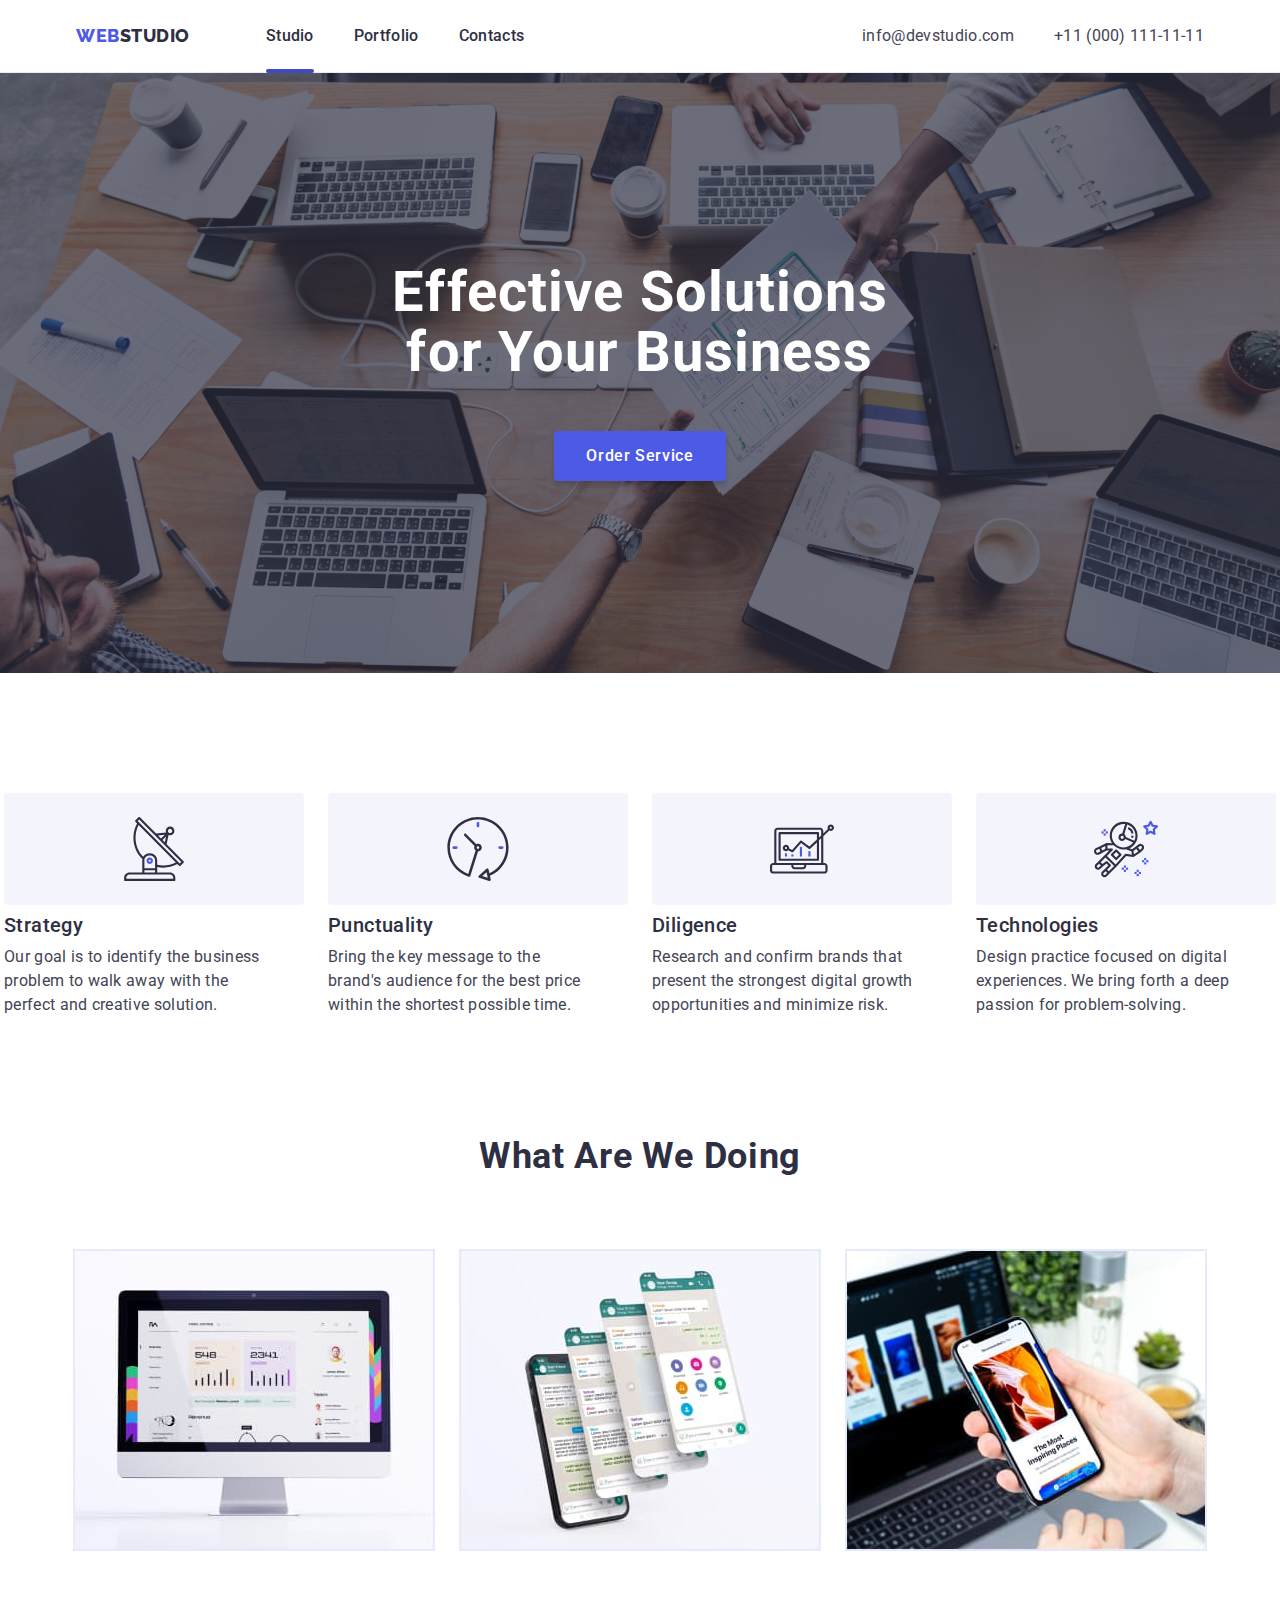
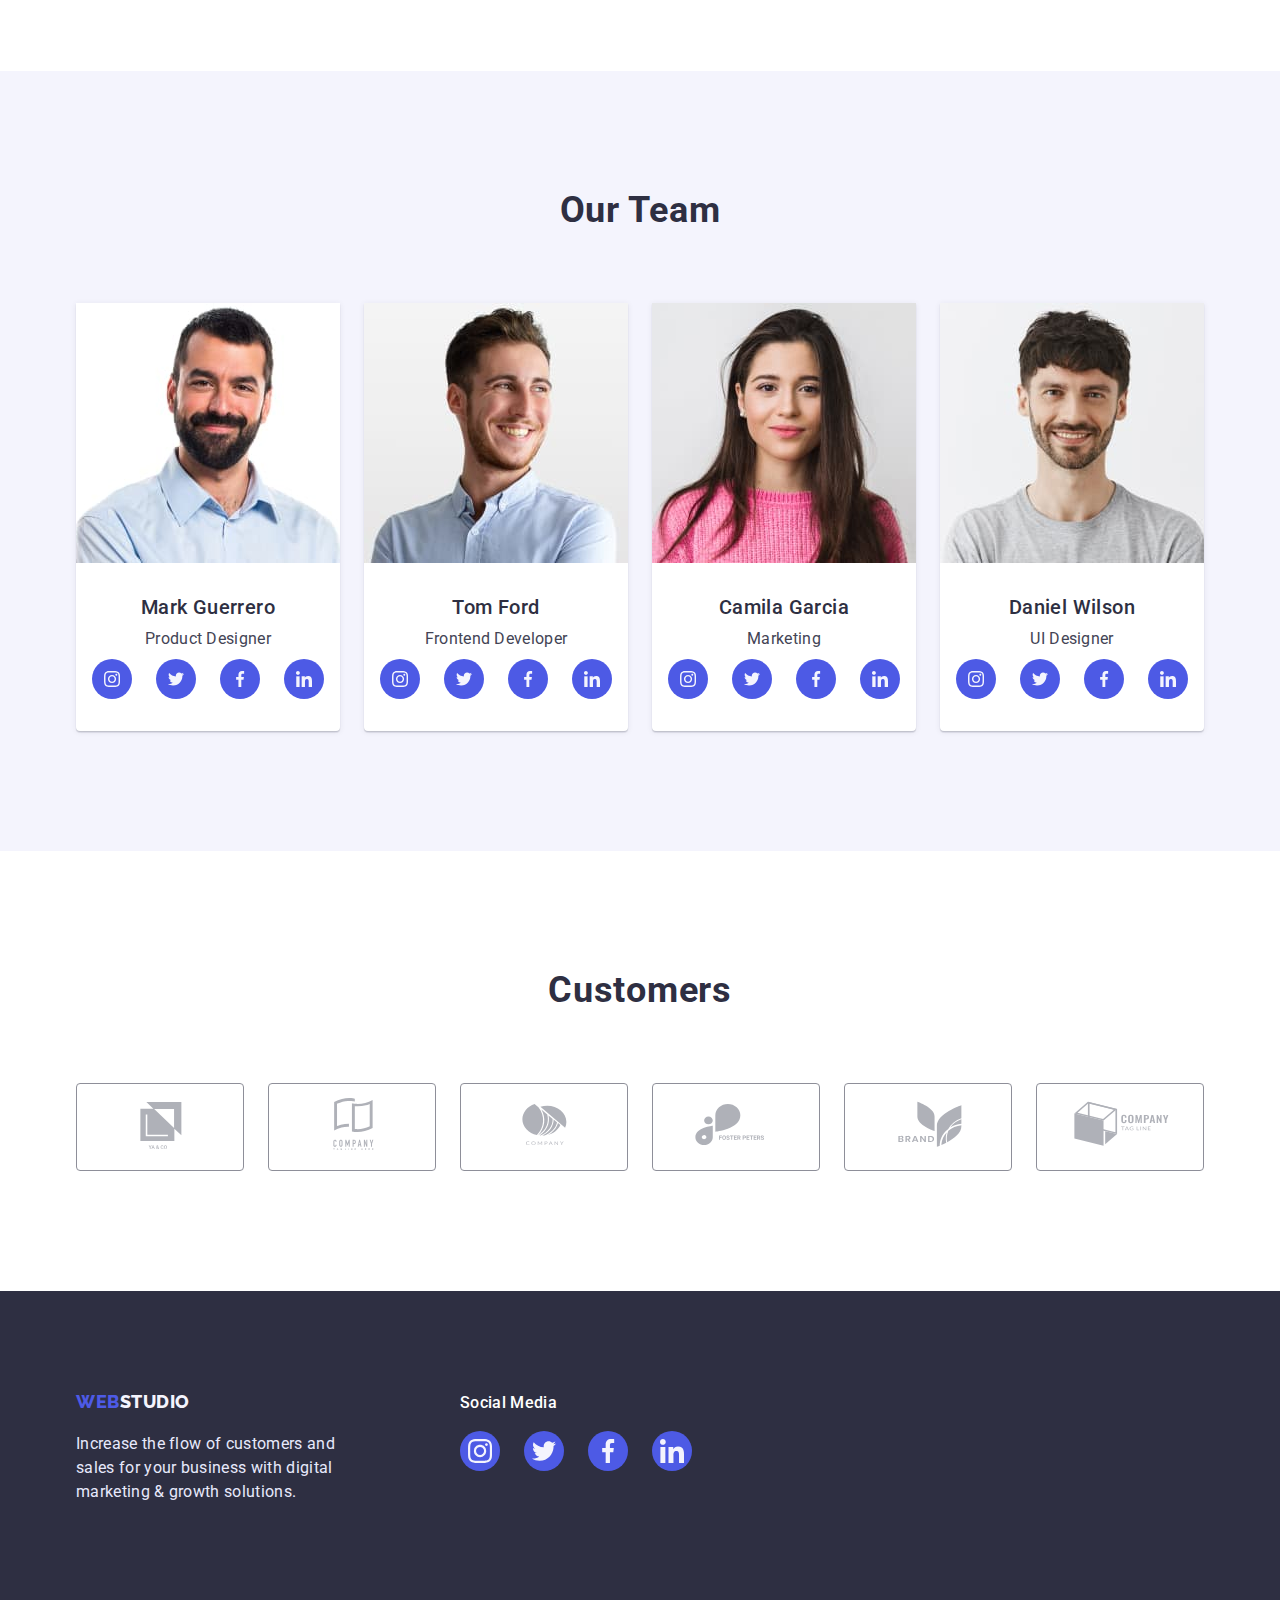
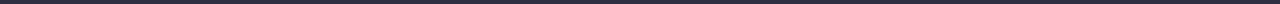
==== index.html @ 40da8f07 "Initial commit" ====
<!DOCTYPE html>
<html lang="en">
    <head>
        <meta charset="UTF-8" />
        <meta http-equiv="X-UA-Compatible" content="IE=edge" />
        <meta name="viewport" content="width=device-width, initial-scale=1.0" />
        <link rel="preconnect" href="https://fonts.googleapis.com" />
        <link rel="preconnect" href="https://fonts.gstatic.com" crossorigin />
        <link href="https://fonts.googleapis.com/css2?family=Raleway:wght@800&family=Roboto:wght@400;500;700;900&display=swap" rel="stylesheet" />
        <link href="https://cdn.jsdelivr.net/npm/modern-normalize@1.1.0/modern-normalize.min.css" rel="stylesheet" />
        <link rel="stylesheet" href="./css/styles.css" />
        <title lang="uk">Студія</title>
    </head>
    <body>
        <header class="page-header">
            <div class="container display-header-wrapper">
                <nav class="display-header-wrapper">
                    <a href="./index.html" class="logo link">Web<span class="header-logo">Studio</span></a>
                    <ul class="list display-header">
                        <li class="menu-nav-item current">
                            <a href="./index.html" class="link menu-color">Studio</a>
                        </li>
                        <li class="menu-nav-item">
                            <a href="./portfolio.html" class="link menu-color">Portfolio</a>
                        </li>
                        <li class="menu-nav-item">
                            <a href="" class="link menu-color">Contacts</a>
                        </li>
                    </ul>
                </nav>
                <address class="display-header margined-link">
                    <ul class="list display-header">
                        <li class="menu-address-item margined-link-2">
                            <a href="mailto:info@devstudio.com" class="link-address">info@devstudio.com</a>
                        </li>
                        <li class="menu-address-item">
                            <a href="tel:+110001111111" class="link-address">+11 (000) 111-11-11</a>
                        </li>
                    </ul>
                </address>
            </div>
        </header>
        <main>
            <section class="hero">
                <div class="container">
                    <h1 class="hero-title hero-wrapper">Effective Solutions for Your Business</h1>
                    <button data-modal-open type="button" class="hero-button">Order Service</button>
                </div>
            </section>
            <section class="section">
                <div class="container">
                    <h2 hidden>Studio</h2>
                    <ul class="list list-std">
                        <li>
                            <div class="std-bg-svg">
                                <svg class="studio-svg" wight="64" height="64">
                                    <use href="./images/icons.svg#icon-sputnik"></use>
                                </svg>
                            </div>
                            <h3 class="menu-studio-head">Strategy</h3>
                            <p class="menu-studio-description">
                                Our goal is to identify the business problem to walk away with the perfect and creative solution.
                            </p>
                        </li>
                        <li>
                            <div class="std-bg-svg">
                                <svg class="studio-svg" wight="64" height="64">
                                    <use href="./images/icons.svg#icon-clock"></use>
                                </svg>
                            </div>
                            <h3 class="menu-studio-head">Punctuality</h3>
                            <p class="menu-studio-description">
                                Bring the key message to the brand's audience for the best price within the shortest possible time.
                            </p>
                        </li>
                        <li>
                            <div class="std-bg-svg">
                                <svg class="studio-svg" wight="64" height="64">
                                    <use href="./images/icons.svg#icon-diagram"></use>
                                </svg>
                            </div>
                            <h3 class="menu-studio-head">Diligence</h3>
                            <p class="menu-studio-description">
                                Research and confirm brands that present the strongest digital growth opportunities and minimize risk.
                            </p>
                        </li>
                        <li>
                            <div class="std-bg-svg">
                                <svg class="studio-svg" wight="64" height="64">
                                    <use href="./images/icons.svg#icon-astronaut"></use>
                                </svg>
                            </div>
                            <h3 class="menu-studio-head">Technologies</h3>
                            <p class="menu-studio-description">
                                Design practice focused on digital experiences. We bring forth a deep passion for problem-solving.
                            </p>
                        </li>
                    </ul>
                </div>
            </section>
            <section class="section section-wawd">
                <div class="container">
                    <h2 class="h2-title">What are we doing</h2>
                    <ul class="list list-std">
                        <li class="list-std-border">
                            <img src="./images/screen.jpg" alt="Frontend developing" width="360" />
                        </li>
                        <li class="list-std-border">
                            <img src="./images/phone.jpg" alt="web-mobile developing" width="360" />
                        </li>
                        <li class="list-std-border">
                            <img src="./images/screen_and_phone.jpg" alt="adaptive developing" width="360" />
                        </li>
                    </ul>
                </div>
            </section>
            <section id="contacts" class="section contacts-color">
                <div class="container">
                    <h2 class="h2-title">Our Team</h2>
                    <ul class="list list-std">
                        <li class="menu-contacts-item">
                            <img src="./images/team_cards/mark_guerrero.jpg" alt="Mark Guerrero" height="260" width="264" />
                            <div class="menu-contacts-div">
                                <h3 class="menu-contacts-name">Mark Guerrero</h3>
                                <p class="menu-contacts-work">Product Designer</p>
                                <ul class="list menu-contacts-icons">
                                    <li class="menu-contacts-icons-item">
                                        <a href="#" class="social-icons-link-customers">
                                            <svg class="social-icons" width="16" height="16">
                                                <use href="./images/icons.svg#icon-instagram"></use>
                                            </svg>
                                        </a>
                                    </li>
                                    <li class="menu-contacts-icons-item">
                                        <a href="#" class="social-icons-link-customers">
                                            <svg class="social-icons" width="16" height="16">
                                                <use href="./images/icons.svg#icon-twitter"></use>
                                            </svg>
                                        </a>
                                    </li>
                                    <li class="menu-contacts-icons-item">
                                        <a href="#" class="social-icons-link-customers">
                                            <svg class="social-icons" width="16" height="16">
                                                <use href="./images/icons.svg#icon-facebook"></use>
                                            </svg>
                                        </a>
                                    </li>
                                    <li class="menu-contacts-icons-item">
                                        <a href="#" class="social-icons-link-customers">
                                            <svg class="social-icons" width="16" height="16">
                                                <use href="./images/icons.svg#icon-linkedin"></use>
                                            </svg>
                                        </a>
                                    </li>
                                </ul>
                            </div>
                        </li>
                        <li class="menu-contacts-item">
                            <img src="./images/team_cards/tom_ford.jpg" alt="Tom Ford" height="260" width="264" />
                            <div class="menu-contacts-div">
                                <h3 class="menu-contacts-name">Tom Ford</h3>
                                <p class="menu-contacts-work">Frontend Developer</p>
                                <ul class="list menu-contacts-icons">
                                    <li class="menu-contacts-icons-item">
                                        <a href="#" class="social-icons-link-customers">
                                            <svg class="social-icons" width="16" height="16">
                                                <use href="./images/icons.svg#icon-instagram"></use>
                                            </svg>
                                        </a>
                                    </li>
                                    <li class="menu-contacts-icons-item">
                                        <a href="#" class="social-icons-link-customers">
                                            <svg class="social-icons" width="16" height="16">
                                                <use href="./images/icons.svg#icon-twitter"></use>
                                            </svg>
                                        </a>
                                    </li>
                                    <li class="menu-contacts-icons-item">
                                        <a href="#" class="social-icons-link-customers">
                                            <svg class="social-icons" width="16" height="16">
                                                <use href="./images/icons.svg#icon-facebook"></use>
                                            </svg>
                                        </a>
                                    </li>
                                    <li class="menu-contacts-icons-item">
                                        <a href="#" class="social-icons-link-customers">
                                            <svg class="social-icons" width="16" height="16">
                                                <use href="./images/icons.svg#icon-linkedin"></use>
                                            </svg>
                                        </a>
                                    </li>
                                </ul>
                            </div>
                        </li>
                        <li class="menu-contacts-item">
                            <img src="./images/team_cards/camila_garcia.jpg" alt="Camila Garcia" height="260" width="264" />
                            <div class="menu-contacts-div">
                                <h3 class="menu-contacts-name">Camila Garcia</h3>
                                <p class="menu-contacts-work">Marketing</p>
                                <ul class="list menu-contacts-icons">
                                    <li class="menu-contacts-icons-item">
                                        <a href="#" class="social-icons-link-customers">
                                            <svg class="social-icons" width="16" height="16">
                                                <use href="./images/icons.svg#icon-instagram"></use>
                                            </svg>
                                        </a>
                                    </li>
                                    <li class="menu-contacts-icons-item">
                                        <a href="#" class="social-icons-link-customers">
                                            <svg class="social-icons" width="16" height="16">
                                                <use href="./images/icons.svg#icon-twitter"></use>
                                            </svg>
                                        </a>
                                    </li>
                                    <li class="menu-contacts-icons-item">
                                        <a href="#" class="social-icons-link-customers">
                                            <svg class="social-icons" width="16" height="16">
                                                <use href="./images/icons.svg#icon-facebook"></use>
                                            </svg>
                                        </a>
                                    </li>
                                    <li class="menu-contacts-icons-item">
                                        <a href="#" class="social-icons-link-customers">
                                            <svg class="social-icons" width="16" height="16">
                                                <use href="./images/icons.svg#icon-linkedin"></use>
                                            </svg>
                                        </a>
                                    </li>
                                </ul>
                            </div>
                        </li>
                        <li class="menu-contacts-item">
                            <img src="./images/team_cards/daniel_wilson.jpg" alt="Daniel Wilson" height="260" width="264" />
                            <div class="menu-contacts-div">
                                <h3 class="menu-contacts-name">Daniel Wilson</h3>
                                <p class="menu-contacts-work">UI Designer</p>
                                <ul class="list menu-contacts-icons">
                                    <li class="menu-contacts-icons-item">
                                        <a href="#" class="social-icons-link-customers">
                                            <svg class="social-icons" width="16" height="16">
                                                <use href="./images/icons.svg#icon-instagram"></use>
                                            </svg>
                                        </a>
                                    </li>
                                    <li class="menu-contacts-icons-item">
                                        <a href="#" class="social-icons-link-customers">
                                            <svg class="social-icons" width="16" height="16">
                                                <use href="./images/icons.svg#icon-twitter"></use>
                                            </svg>
                                        </a>
                                    </li>
                                    <li class="menu-contacts-icons-item">
                                        <a href="#" class="social-icons-link-customers">
                                            <svg class="social-icons" width="16" height="16">
                                                <use href="./images/icons.svg#icon-facebook"></use>
                                            </svg>
                                        </a>
                                    </li>
                                    <li class="menu-contacts-icons-item">
                                        <a href="#" class="social-icons-link-customers">
                                            <svg class="social-icons" width="16" height="16">
                                                <use href="./images/icons.svg#icon-linkedin"></use>
                                            </svg>
                                        </a>
                                    </li>
                                </ul>
                            </div>
                        </li>
                    </ul>
                </div>
            </section>
            <section class="section section-wawd">
                <div class="container">
                    <h2 class="h2-title">Customers</h2>
                    <ul class="list list-std">
                        <li class="menu-customers">
                            <a href="#">
                                <svg class="customers-icon" width="104" height="56">
                                    <use href="./images/icons.svg#icon-customers"></use>
                                </svg>
                            </a>
                        </li>
                        <li class="menu-customers">
                            <a href="">
                                <svg class="customers-icon" width="104" height="56">
                                    <use href="./images/icons.svg#icon-customers-1"></use>
                                </svg>
                            </a>
                        </li>
                        <li class="menu-customers">
                            <a href="">
                                <svg class="customers-icon" width="104" height="56">
                                    <use href="./images/icons.svg#icon-customers-2"></use>
                                </svg>
                            </a>
                        </li>
                        <li class="menu-customers">
                            <a href="">
                                <svg class="customers-icon" width="104" height="56">
                                    <use href="./images/icons.svg#icon-customers-3"></use>
                                </svg>
                            </a>
                        </li>
                        <li class="menu-customers">
                            <a href="">
                                <svg class="customers-icon" width="104" height="56">
                                    <use href="./images/icons.svg#icon-customers-4"></use>
                                </svg>
                            </a>
                        </li>
                        <li class="menu-customers">
                            <a href="">
                                <svg class="customers-icon" width="104" height="56">
                                    <use href="./images/icons.svg#icon-customers-5"></use>
                                </svg>
                            </a>
                        </li>
                    </ul>
                </div>
            </section>
        </main>
        <footer class="footer-bg">
            <div class="container">
                <div class="footer-l">
                    <div>
                        <a href="./index.html" class="logo link">Web<span class="footer-logo">Studio</span></a>
                        <p class="footer-description">Increase the flow of customers and sales for your business with digital marketing & growth solutions.</p>
                    </div>
                    <div>
                        <p class="title-social-links">Social Media</p>
                        <ul class="list menu-contacts-icons">
                            <li class="menu-contacts-icons-item">
                                <a href="#" class="social-icons-link-footer">
                                    <svg class="social-icons" width="24" height="24">
                                        <use href="./images/icons.svg#icon-instagram"></use>
                                    </svg>
                                </a>
                            </li>
                            <li class="menu-contacts-icons-item">
                                <a href="#" class="social-icons-link-footer">
                                    <svg class="social-icons" width="24" height="24">
                                        <use href="./images/icons.svg#icon-twitter"></use>
                                    </svg>
                                </a>
                            </li>
                            <li class="menu-contacts-icons-item">
                                <a href="#" class="social-icons-link-footer">
                                    <svg class="social-icons" width="24" height="24">
                                        <use href="./images/icons.svg#icon-facebook"></use>
                                    </svg>
                                </a>
                            </li>
                            <li class="menu-contacts-icons-item">
                                <a href="#" class="social-icons-link-footer">
                                    <svg class="social-icons" width="24" height="24">
                                        <use href="./images/icons.svg#icon-linkedin"></use>
                                    </svg>
                                </a>
                            </li>
                        </ul>
                    </div>
                </div>
            </div>
        </footer>
        <div class="backdrop is-hidden" data-modal>
            <div class="modal">
                <button data-modal-close type="button" class="modal-close-btn">
                    <svg class="st" width="8" height="8">
                        <use href="./images/icons.svg#icon-x"></use>
                    </svg>
                </button>
            </div>
        </div>
        <script src="./js/modal.js">

        </script>
    </body>
</html>
---- css/styles.css ----
:root {
    --primary-font: "Roboto", sans-serif;
    --secondary-font: "Raleway", sans-serif;
    --primary-color: #2e2f42;
    --secondary-color: #ffffff;
    --active-btn-color: #404bbf;
    --primary-logo-color: #4d5ae5;
    --address-color: #434455;
    --cloud-color: #f4f4fd;
    --green-color: #31d0aa;
}
section {
    padding: 0;
    margin: 0;
}
body {
    font-family: var(--primary-font);
    color: #434455;
    font-size: 16px;
    line-height: 1.5;
}
.no-scroll {
    overflow: hidden;
}
button {
    font-family: var(--primary-font);
    cursor: pointer;
}
h1,
h2,
h3,
h4,
p {
    margin-top: 0;
    margin-bottom: 0;
}
ol,
ul {
    margin-top: 0;
    margin-bottom: 0;
    padding-left: 0;
}
h2 {
    font-weight: 700;
    font-size: 36px;
    line-height: 1.11;
    letter-spacing: 0.02em;
    text-transform: capitalize;
    color: var(--primary-color);
    text-align: center;
}
img {
    display: block;
}
.link {
    text-decoration: none;
    font-weight: 500;
    font-size: 16px;
    line-height: 1.5;
    letter-spacing: 0.02em;
    transition: color 250ms cubic-bezier(0.4, 0, 0.2, 1);
}
.link:is(:hover, :focus) {
    color: var(--active-btn-color);
}
.link-address {
    font-style: normal;
    text-decoration: none;
    font-size: 16px;
    line-height: 1.5;
    letter-spacing: 0.02em;
    color: var(--address-color);
}
.link-address:is(:hover, :focus) {
    color: var(--active-btn-color);
}
.container {
    width: 1158px;
    margin-left: auto;
    margin-right: auto;
    padding-left: 15px;
    padding-right: 15px;
}
.list {
    list-style: none;
}
.logo {
    font-family: var(--secondary-font);
    font-weight: 800;
    text-decoration: none;
    font-size: 18px;
    line-height: 1.17;
    letter-spacing: 0.03em;
    text-transform: uppercase;
    color: var(--primary-logo-color);
    margin-right: 76px;
}
.header-logo {
    color: var(--primary-color);
}
.footer-logo {
    font-family: var(--secondary-font);
    font-weight: 800;
    text-decoration: none;
    font-size: 18px;
    line-height: 1.17;
    letter-spacing: 0.03em;
    text-transform: uppercase;
    color: var(--cloud-color);
}
.filter-button {
    font-weight: 500;
    display: flex;
    align-items: center;
    text-align: center;
    letter-spacing: 0.04em;
    color: #4d5ae5;
    background-color: var(--cloud-color);
    border: 1px solid #e7e9fc;
    border-radius: 4px;
    align-items: center;
    padding: 12px 24px;
    transition: background-color 250ms cubic-bezier(0.4, 0, 0.2, 1), color 250ms cubic-bezier(0.4, 0, 0.2, 1);
}
.filter-button:hover,
.filter-button:focus {
    color: var(--secondary-color);
    background-color: var(--active-btn-color);
    box-shadow: 0px 3px 1px rgba(0, 0, 0, 0.1), 0px 2px 1px rgba(0, 0, 0, 0.08), 0px 2px 2px rgba(0, 0, 0, 0.12);
    order: 0;
}
.current {
    position: relative;
}
.current::after {
    content: "";
    position: absolute;
    left: 0;
    bottom: -25px;
    width: 100%;
    height: 4px;
    border-radius: 2px;
    background: #404bbf;
}
.filter-buttons {
    display: flex;
    justify-content: center;
    gap: 24px;
    margin-bottom: 72px;
}
.page-header {
    padding-top: 24px;
    padding-bottom: 24px;
    border-bottom: 1px solid #e7e9fc;
    box-shadow: 0px 2px 1px rgba(46, 47, 66, 0.08), 0px 1px 1px rgba(46, 47, 66, 0.16), 0px 1px 6px rgba(46, 47, 66, 0.08);
}

.menu-nav-item {
    font-weight: 500;
    letter-spacing: 0.02em;
}
.menu-nav-item:not(:last-child) {
    margin-right: 40px;
}
.menu-color {
    color: var(--primary-color);
}
.margined-link {
    margin-left: auto;
}
.margined-link-2 {
    margin-right: 40px;
}
.menu-address-item {
    font-weight: 400;
    letter-spacing: 0.02em;
}
.display-header-wrapper {
    display: flex;
    align-items: center;
}
.display-header {
    display: flex;
}

.hero-title {
    width: 496px;
    height: 120px;
    font-weight: 700;
    font-size: 56px;
    margin: 0 auto 48px;
    line-height: 1.07;
    letter-spacing: 0.02em;
    color: var(--secondary-color);
}
.hero-button {
    font-weight: 500;
    padding: 16px 32px;
    letter-spacing: 0.04em;
    color: var(--secondary-color);
    background-color: #4d5ae5;
    box-shadow: 0px 4px 4px rgba(0, 0, 0, 0.15);
    border-radius: 4px;
    border: none;
    transition: background-color 250ms cubic-bezier(0.4, 0, 0.2, 1);
}
.hero-button:hover,
.hero-button:focus {
    background-color: #404bbf;
}
.hero {
    height: 600px;
    max-width: 1440px;
    margin: 0 auto;
    padding-top: 190px;
    text-align: center;
    background-color: #2e2f42;
    background-image: linear-gradient(rgba(46, 47, 66, 0.7), rgba(46, 47, 66, 0.7)), url("../images/hero_dg.jpg");
    background-size: cover;
}
.list-std {
    display: flex;
    justify-content: center;
    gap: 24px;
}
.list-std-border {
    border: 1px solid #e7e9fc;
}
.menu-studio-head {
    margin-bottom: 8px;
    font-weight: 500;
    font-size: 20px;
    line-height: 1.2;
    letter-spacing: 0.02em;
    color: var(--primary-color);
}
.menu-studio-description {
    width: 264px;
    height: 72px;
    font-weight: 400;
    letter-spacing: 0.02em;
    color: #434455;
}
.contacts-color {
    background-color: var(--cloud-color);
    padding-bottom: 120px;
}
.menu-contacts-item {
    background-color: #fff;
    width: 264px;
    height: 428px;
    box-shadow: 0px 1px 6px rgba(46, 47, 66, 0.08), 0px 1px 1px rgba(46, 47, 66, 0.16), 0px 2px 1px rgba(46, 47, 66, 0.08);
    border-radius: 0px 0px 4px 4px;
    gap: 24px;
}
.menu-contacts-div {
    text-align: center;
    margin-top: 32px;
    margin-bottom: 32px;
}
.menu-contacts-name {
    font-weight: 500;
    font-size: 20px;
    line-height: 1.2;
    letter-spacing: 0.02em;
    color: var(--primary-color);
    margin-bottom: 8px;
}
.menu-contacts-work {
    font-weight: 400;
    letter-spacing: 0.02em;
    color: #434455;
    margin-bottom: 8px;
}
.footer-bg {
    padding-top: 100px;
    padding-bottom: 100px;
    background-color: var(--primary-color);
}
.footer-description {
    margin-top: 17.5px;
    font-weight: 400;
    width: 264px;
    letter-spacing: 0.02em;
    color: #e7e9fc;
}
.menu-flt-head {
    font-weight: 500;
    font-size: 20px;
    text-align: left;
    line-height: 1.2;
    letter-spacing: 0.02em;
    color: #2e2f42;
    margin-bottom: 8px;
}
.menu-flt {
    font-weight: 400;
    letter-spacing: 0.02em;
    color: #434455;
}
.menu-flt-div {
    padding: 32px 16px;
}
.flt-card-cover-wrap {
    position: relative;
    overflow: hidden;
}
.flt-card-ctrl:is(:focus, :hover) .flt-card-cover-text {
    transform: translate(0);
}
.flt-card-cover-text {
    position: absolute;
    top: 0;
    font-style: normal;
    font-weight: 400;
    font-size: 16px;
    line-height: 1.5;
    letter-spacing: 0.02em;
    color: #f4f4fd;
    background-color: #4d5ae5;
    height: 100%;
    padding-top: 40px;
    padding-left: 32px;
    padding-right: 32px;
    transform: translateY(100%);
    transition: transform 250ms;
    overflow: auto;
}
.menu-flt-cards {
    display: flex;
    justify-content: center;
    flex-wrap: wrap;
    gap: 48px 24px;
}
.menu-flt-card {
    width: 360px;
    height: 420px;
    border: 1px solid #e7e9fc;
}
.menu-flt-card:is(:hover, :focus) {
    border: 1px solid #f4f4fd;
    box-shadow: 0px 1px 6px rgba(46, 47, 66, 0.08), 0px 1px 1px rgba(46, 47, 66, 0.16), 0px 2px 1px rgba(46, 47, 66, 0.08);
}

.section-flt {
    padding-top: 96px;
    padding-bottom: 120px;
}
.section {
    padding-top: 120px;
}
.section-wawd {
    padding-bottom: 120px;
}
.h2-title {
    margin-bottom: 72px;
}

.std-bg-svg {
    display: flex;
    align-items: center;
    justify-content: center;
    height: 112px;
    width: 100%;
    background-color: var(--cloud-color);
    border-radius: 4px;
    margin-bottom: 8px;
}
.menu-contacts-icons {
    display: flex;
    gap: 24px;
    align-items: center;
    justify-content: center;
}
.social-icons {
    align-items: center;
    fill: var(--cloud-color);
}
.social-icons-link-customers {
    display: flex;
    align-items: center;
    justify-content: center;
    width: 40px;
    height: 40px;
    border-radius: 50%;
    background-color: #4d5ae5;
    transition: background-color 250ms cubic-bezier(0.4, 0, 0.2, 1);
}
.social-icons-link-footer {
    display: flex;
    align-items: center;
    justify-content: center;
    width: 40px;
    height: 40px;
    border-radius: 50%;
    background-color: #4d5ae5;
    transition: background-color 250ms cubic-bezier(0.4, 0, 0.2, 1);
}
.social-icons-link-customers:is(:focus, :hover) {
    background-color: #404bbf;
}
.social-icons-link-footer:is(:focus, :hover) {
    background-color: var(--green-color);
}

.menu-customers {
    display: flex;
    align-items: center;
    justify-content: center;
    width: 168px;
    height: 88px;
    border: 1px solid #8e8f99;
    border-radius: 4px;
}
.menu-customers:is(:focus, :hover) {
    border: 1px solid #404bbf;
}
.customers-icon {
    fill: #afb1b8;
    transition: fill 250ms cubic-bezier(0.4, 0, 0.2, 1);
}
.customers-icon:focus,
.customers-icon:hover {
    fill: #404bbf;
}
.footer-l {
    display: flex;
    gap: 120px;
}

.title-social-links {
    font-style: normal;
    font-weight: 500;
    font-size: 16px;
    line-height: 24px;
    letter-spacing: 0.02em;
    color: #ffffff;
    margin-bottom: 16px;
}

.backdrop {
    position: fixed;
    top: 0;
    width: 100%;
    height: 100%;
    background-color: rgba(46, 47, 66, 0.4);
    transition: opacity 250ms cubic-bezier(0.4, 0, 0.2, 1), visibility 25ms cubic-bezier(0.4, 0, 0.2, 1);
}
.modal {
    position: absolute;
    width: 408px;
    min-height: 576px;
    background-color: #fcfcfc;
    box-shadow: 0px 1px 1px rgba(0, 0, 0, 0.14), 0px 1px 3px rgba(0, 0, 0, 0.12), 0px 2px 1px rgba(0, 0, 0, 0.2);
    border-radius: 4px;
    top: 50%;
    left: 50%;
    transform: translate(-50%, -50%) scale(1);
    transition: transform 250ms cubic-bezier(0.4, 0, 0.2, 1);
}

.backdrop.is-hidden .modal {
    transform: translate(-50%, -50%) scale(0) rotate(180deg);
}

.modal-close-btn {
    position: absolute;
    top: 24px;
    right: 24px;
    display: flex;
    align-items: center;
    justify-content: center;
    width: 24px;
    height: 24px;
    background-color: #e7e9fc;
    border: 1px solid rgba(0, 0, 0, 0.1);
    border-radius: 50%;
    transition: background-color 250ms cubic-bezier(0.4, 0, 0.2, 1), fill;
}

.modal-close-btn:is(:focus, :hover) {
    background-color: #404bbf;
    fill: #fff;
}

.is-hidden {
    opacity: 0;
    visibility: hidden;
    pointer-events: none;
}
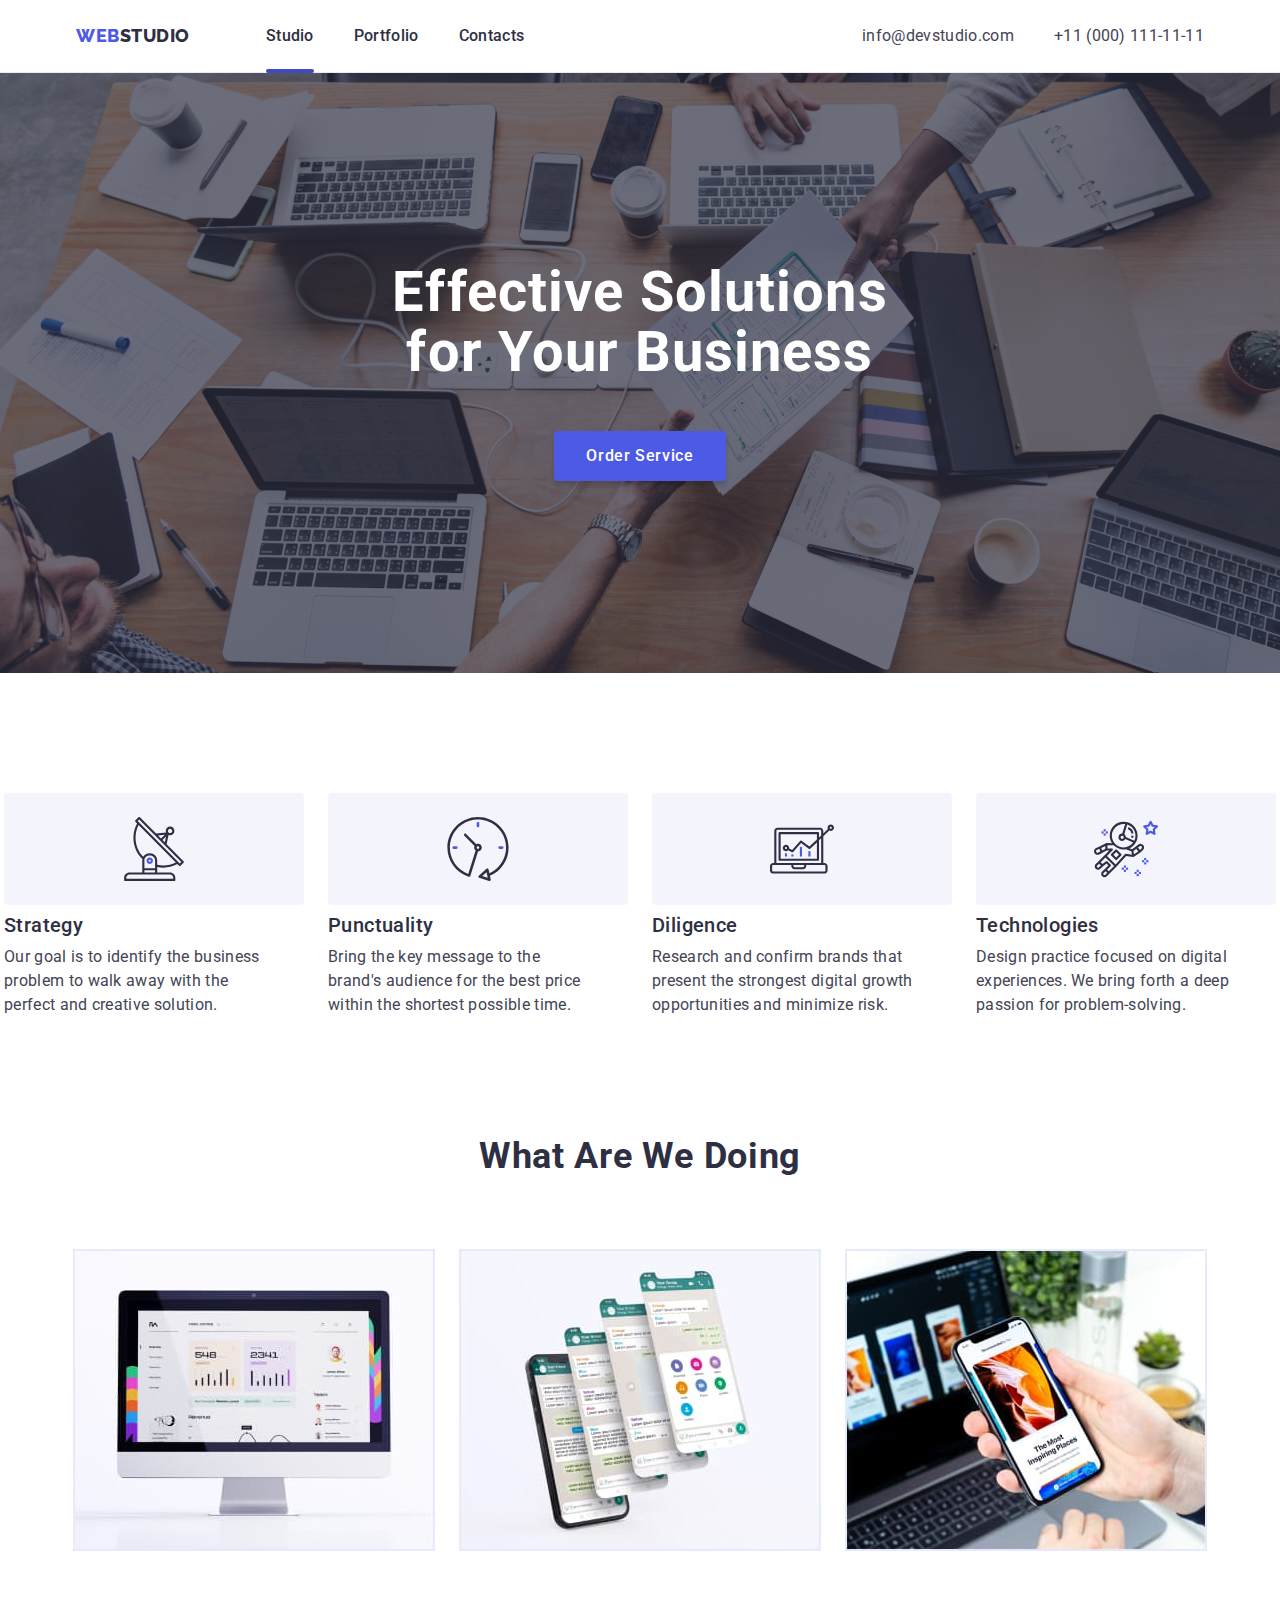
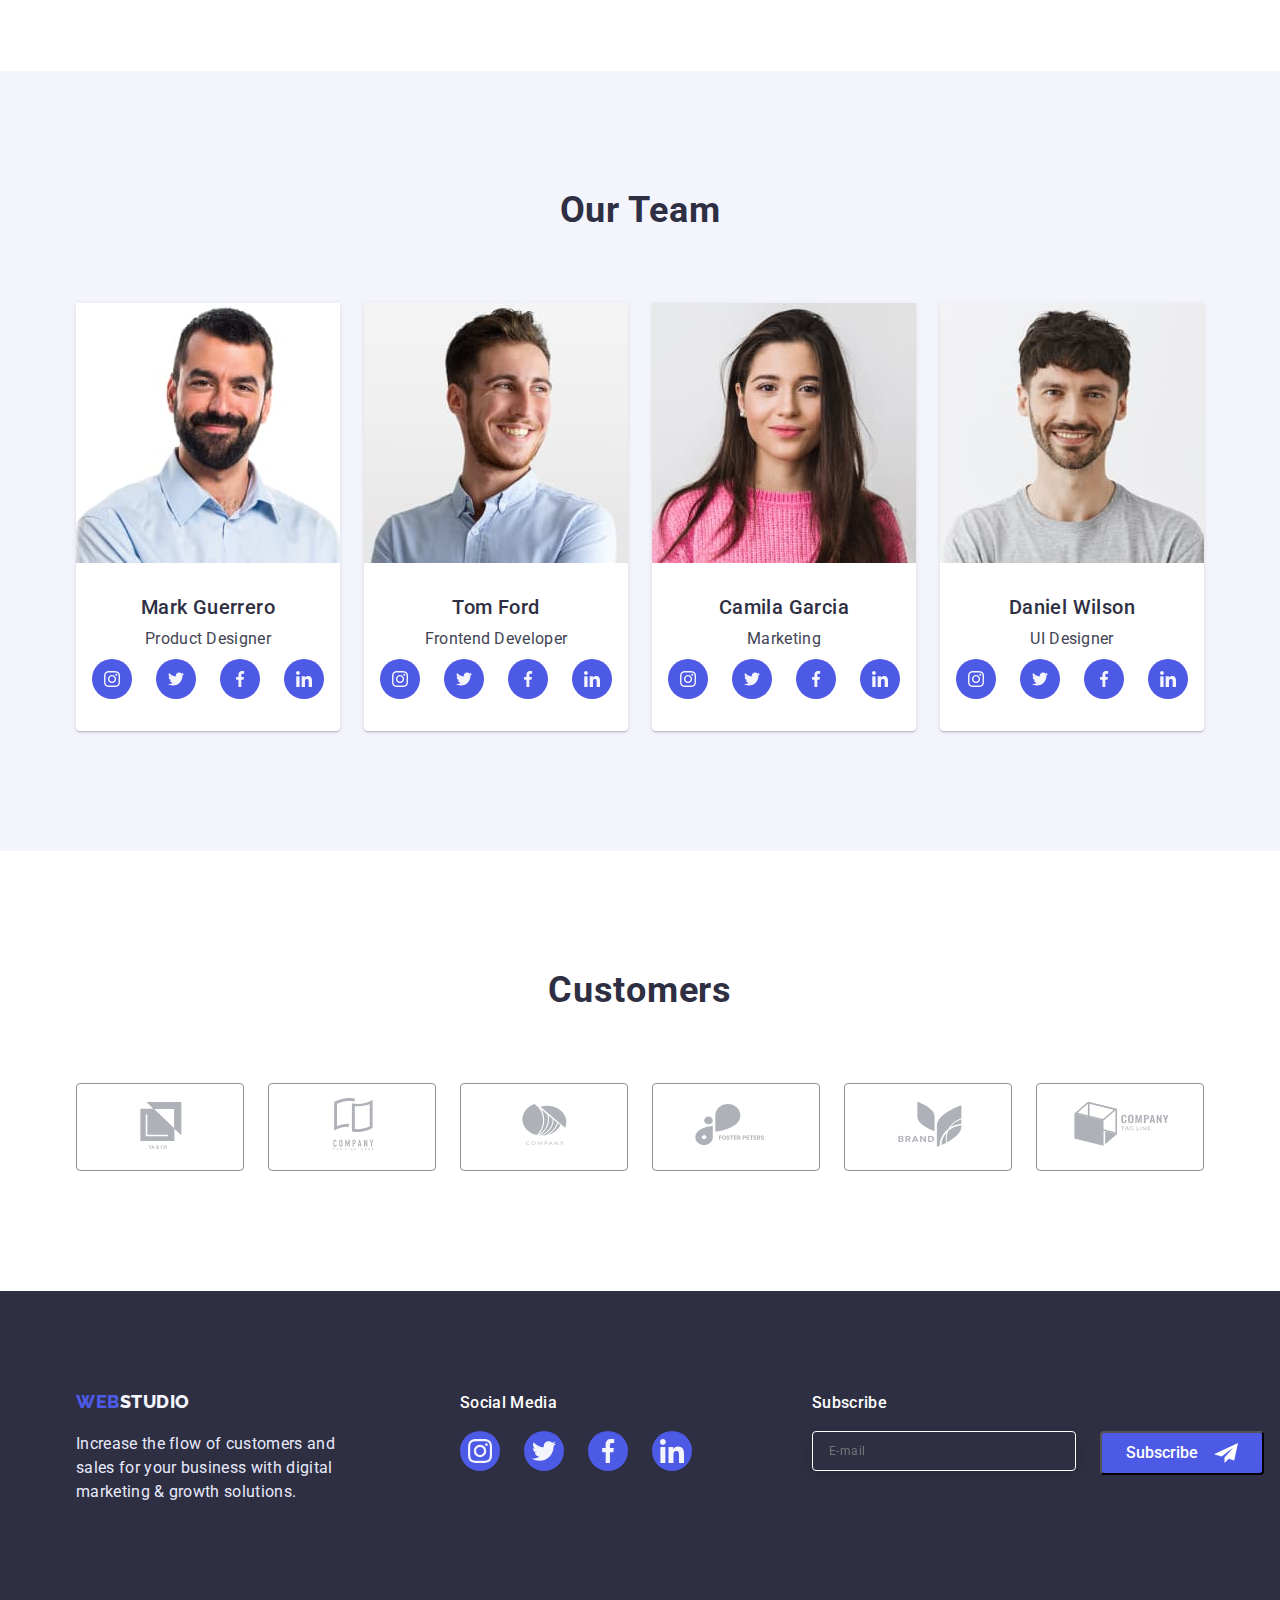
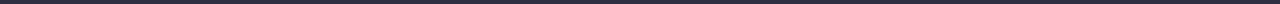
==== commit c11cca34: "add elements" ====
--- a/index.html
+++ b/index.html
@@ -359,6 +359,18 @@
                             </li>
                         </ul>
                     </div>
+                    <div>
+                        <p class="title-social-links">Subscribe</p>
+                        <form class="footer-flex-subscribe">
+                            <input type="email" placeholder="E-mail" class="footer-placeholder" />
+                            <button class="footer-btn-subscribe">
+                                Subscribe
+                                <svg class="ft-icon-sb" width="24" height="24">
+                                    <use href="./images/icons.svg#icon-telegram"></use>
+                                </svg>
+                            </button>
+                        </form>
+                    </div>
                 </div>
             </div>
         </footer>
@@ -369,10 +381,11 @@
                         <use href="./images/icons.svg#icon-x"></use>
                     </svg>
                 </button>
+                <form>
+                    <input type="email" name="user_email" id="" />
+                </form>
             </div>
         </div>
-        <script src="./js/modal.js">
-
-        </script>
+        <script src="./js/modal.js"></script>
     </body>
 </html>
--- a/css/styles.css
+++ b/css/styles.css
@@ -284,6 +284,46 @@
     letter-spacing: 0.02em;
     color: #e7e9fc;
 }
+.footer-flex-subscribe {
+    display: flex;
+    gap: 24px;
+}
+.footer-btn-subscribe {
+    font-family: var(--primary-font);
+    color: #fff;
+    font-style: normal;
+    font-weight: 500;
+    font-size: 16px;
+    line-height: 1.5;
+    padding: 8px 24px;
+    gap: 16px;
+    background-color: #4d5ae5;
+    border-radius: 4px;
+    display: flex;
+    justify-content: center;
+    align-items: center;
+}
+.ft-icon-sb {
+    fill: #fff;
+}
+.footer-placeholder {
+    font-style: normal;
+    font-weight: 400;
+    font-size: 12px;
+    line-height: 0.5;
+    display: flex;
+    align-items: center;
+    letter-spacing: 0.04em;
+    color: #ffffff;
+    padding-left: 16px;
+    width: 264px;
+    height: 40px;
+    border: 1px solid #ffffff;
+    background-color: var(--primary-color);
+    filter: drop-shadow(0px 4px 4px rgba(0, 0, 0, 0.15));
+    border-radius: 4px;
+}
+
 .menu-flt-head {
     font-weight: 500;
     font-size: 20px;
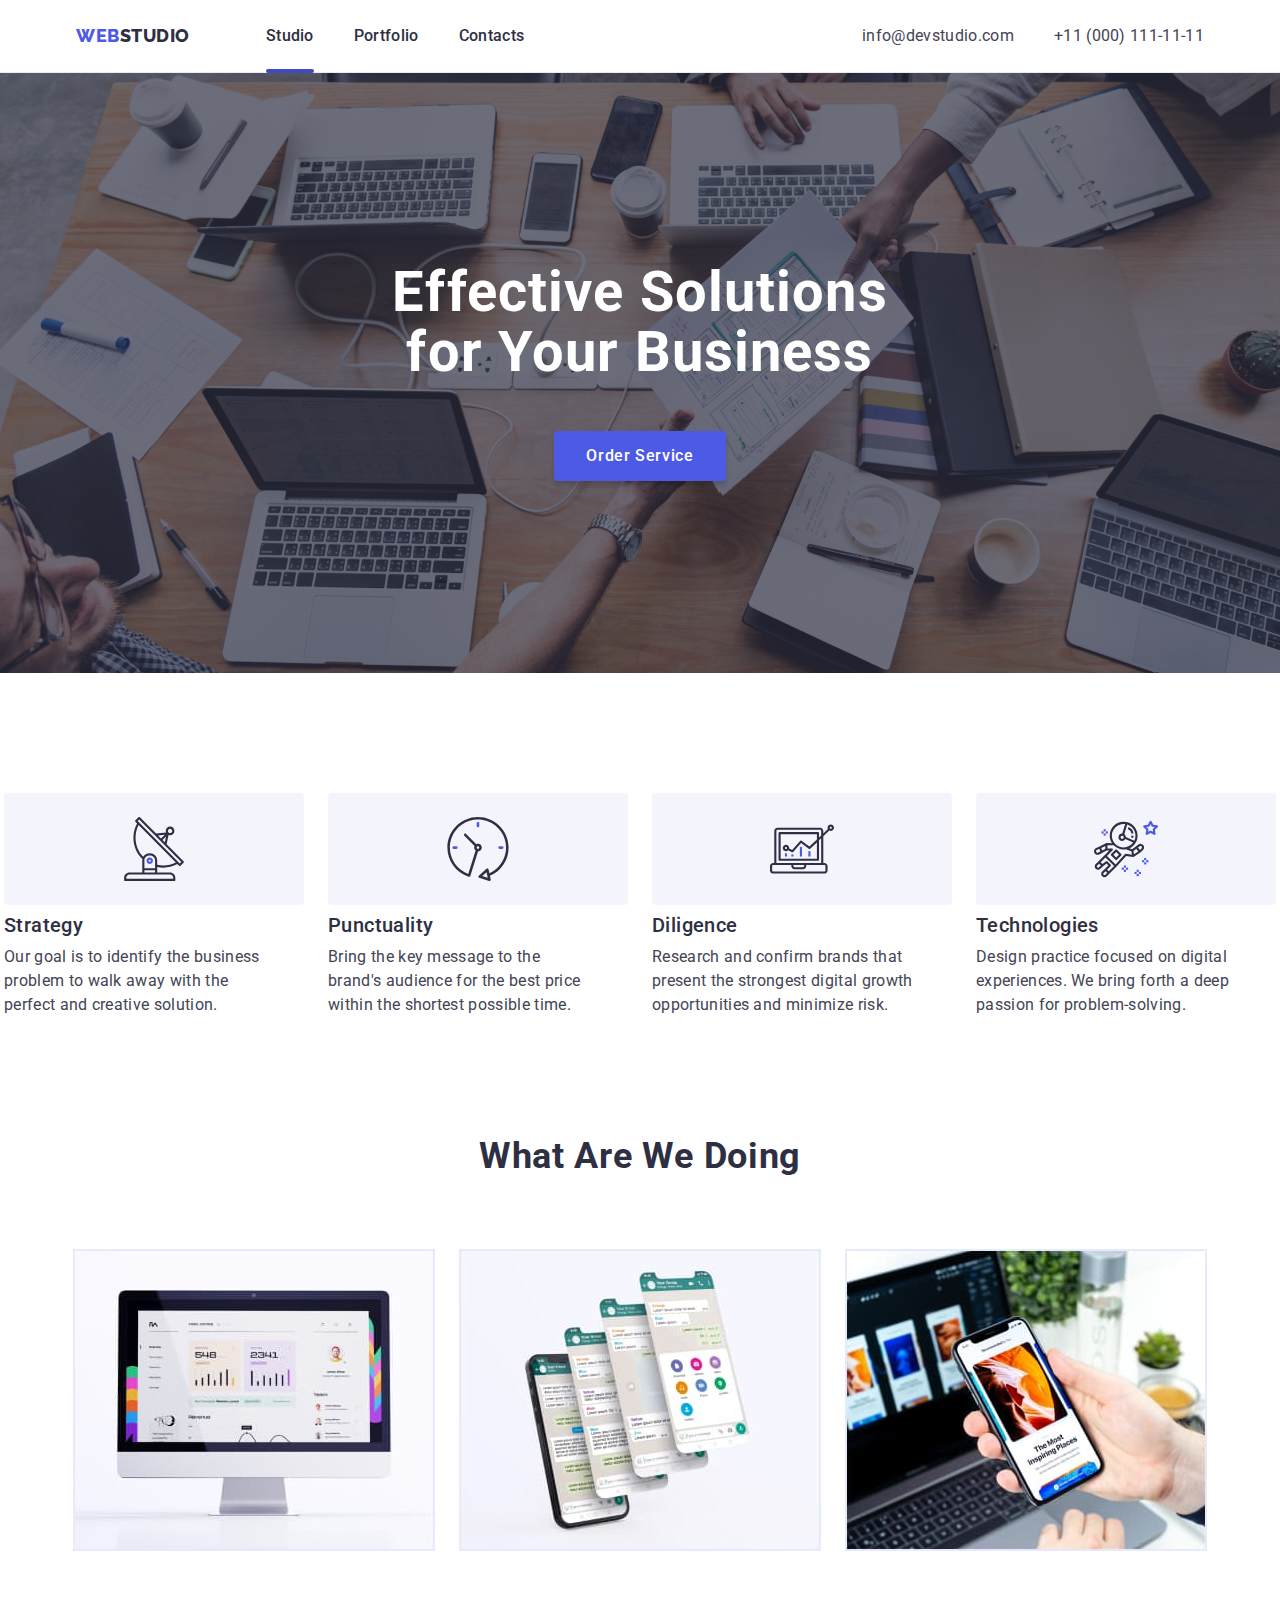
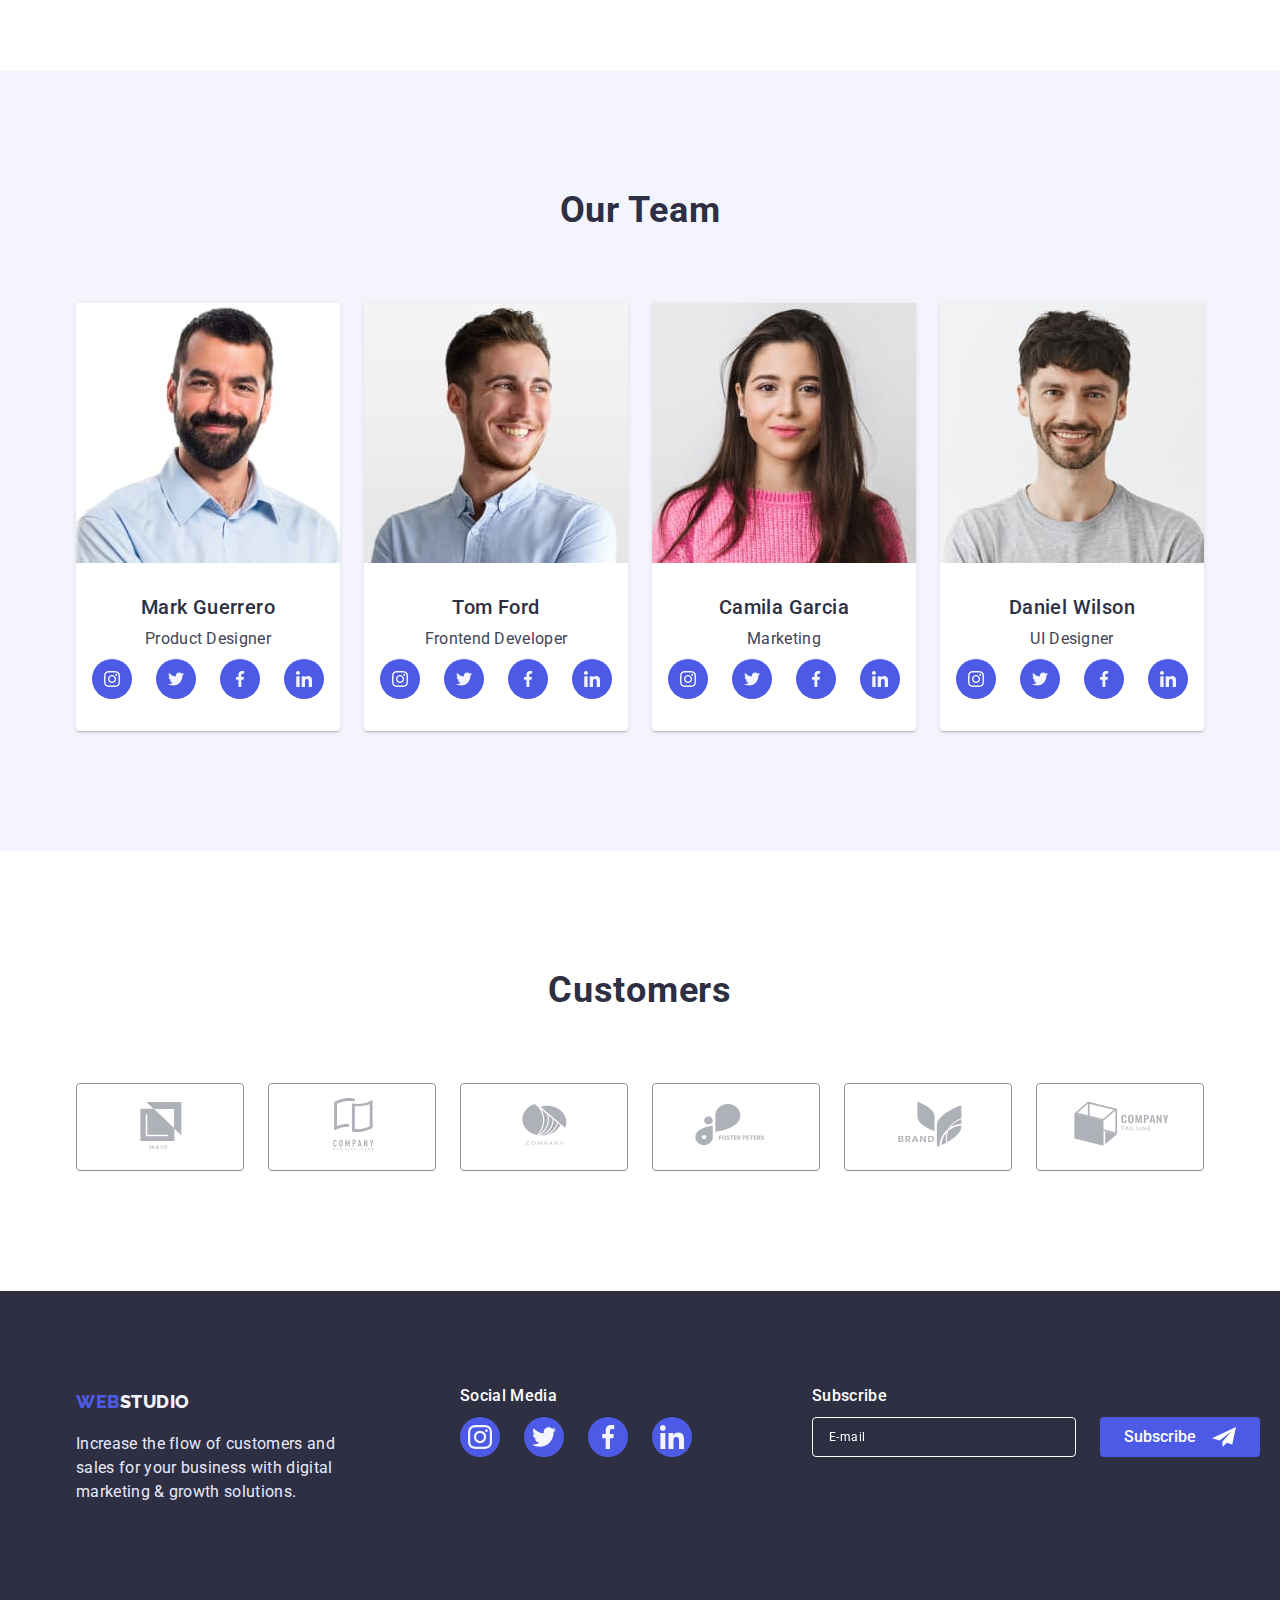
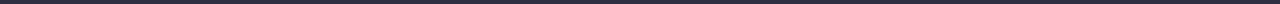
==== commit 72a00187: "update modal form and footer form" ====
--- a/index.html
+++ b/index.html
@@ -361,28 +361,65 @@
                     </div>
                     <div>
                         <p class="title-social-links">Subscribe</p>
-                        <form class="footer-flex-subscribe">
-                            <input type="email" placeholder="E-mail" class="footer-placeholder" />
-                            <button class="footer-btn-subscribe">
-                                Subscribe
-                                <svg class="ft-icon-sb" width="24" height="24">
-                                    <use href="./images/icons.svg#icon-telegram"></use>
-                                </svg>
-                            </button>
+                        <form>
+                            <div class="footer-flex-subscribe">
+                                <input type="email" name="subscribe_email" placeholder="E-mail" class="footer-placeholder" />
+                                <button class="footer-btn-subscribe">
+                                    Subscribe
+                                    <svg class="ft-icon-sb" width="24" height="24">
+                                        <use href="./images/icons.svg#icon-telegram"></use>
+                                    </svg>
+                                </button>
+                            </div>
                         </form>
                     </div>
                 </div>
             </div>
         </footer>
         <div class="backdrop is-hidden" data-modal>
+            <!--  class is-hidden  -->
             <div class="modal">
                 <button data-modal-close type="button" class="modal-close-btn">
                     <svg class="st" width="8" height="8">
                         <use href="./images/icons.svg#icon-x"></use>
                     </svg>
                 </button>
-                <form>
-                    <input type="email" name="user_email" id="" />
+                <form class="modal-form">
+                    <p class="modal-form-p">Leave your contacts and we will call you back</p>
+                    <label class="modal-form-field">
+                        <span class="modal-form-label">Name</span>
+                        <span class="modal-form-input-wrapper">
+                            <input type="text" name="user_name" minlength="2" pattern="[a-zA-Zа-яА-Я]+" class="modal-form-input" required />
+                            <svg class="modal-form-icon" width="18" height="18">
+                                <use href="./images/icons.svg#icon-form-person"></use>
+                            </svg>
+                        </span>
+                    </label>
+                    <label class="modal-form-field">
+                        <span class="modal-form-label">Phone</span>
+                        <span class="modal-form-input-wrapper">
+                            <input type="tel" name="user_tel" title="XXX-XXX-XX-XX" pattern="[0-9]{3}-[0-9]{3}-[0-9]{2}-[0-9]{2}" class="modal-form-input" required />
+                            <svg class="modal-form-icon">
+                                <use href="./images/icons.svg#icon-form-phone"></use>
+                            </svg>
+                        </span>
+                    </label>
+                    <label class="modal-form-field">
+                        <span class="modal-form-label">Email</span>
+                        <span class="modal-form-input-wrapper">
+                            <input type="email" name="user_email" class="modal-form-input" required />
+                            <svg class="modal-form-icon">
+                                <use href="./images/icons.svg#icon-form-email"></use>
+                            </svg>
+                        </span>
+                    </label>
+                    <label for="form_user_comment" class="modal-form-label">Comment</label>
+                    <textarea name="user_comment" id="form_user_comment" placeholder="Text input" class="modal-form-comment"></textarea>
+                    <input type="checkbox" id="modal-user-policy" name="user_policy" class="modal-form-check visually-hidden" required/>
+                    <label for="modal-user-policy" class="modal-form-checkbox">
+                        I accept the terms and conditions of the&nbsp;<a href="#">Privacy Policy</a>
+                    </label>
+                    <button type="submit" class="modal-form-btn-submit">Send</button>
                 </form>
             </div>
         </div>
--- a/css/styles.css
+++ b/css/styles.css
@@ -299,27 +299,39 @@
     gap: 16px;
     background-color: #4d5ae5;
     border-radius: 4px;
-    display: flex;
-    justify-content: center;
-    align-items: center;
-}
+    border: none;
+    display: flex;
+    justify-content: center;
+    align-items: center;
+    transition: background-color 250ms cubic-bezier(0.4, 0, 0.2, 1);
+}
+.footer-btn-subscribe:is(:hover, :focus) {
+    background: #404bbf;
+    box-shadow: 0px 4px 4px rgba(0, 0, 0, 0.15);
+    border-radius: 4px;
+}
+
 .ft-icon-sb {
     fill: #fff;
 }
+.footer-placeholder::placeholder{
+    color: #fff;
+}
 .footer-placeholder {
+    display: flex;
+    align-items: center;
     font-style: normal;
     font-weight: 400;
     font-size: 12px;
     line-height: 0.5;
-    display: flex;
-    align-items: center;
     letter-spacing: 0.04em;
     color: #ffffff;
     padding-left: 16px;
     width: 264px;
     height: 40px;
+    outline: none;
     border: 1px solid #ffffff;
-    background-color: var(--primary-color);
+    background-color: transparent;
     filter: drop-shadow(0px 4px 4px rgba(0, 0, 0, 0.15));
     border-radius: 4px;
 }
@@ -472,7 +484,7 @@
     font-style: normal;
     font-weight: 500;
     font-size: 16px;
-    line-height: 24px;
+    line-height: 0.66;
     letter-spacing: 0.02em;
     color: #ffffff;
     margin-bottom: 16px;
@@ -493,6 +505,7 @@
     background-color: #fcfcfc;
     box-shadow: 0px 1px 1px rgba(0, 0, 0, 0.14), 0px 1px 3px rgba(0, 0, 0, 0.12), 0px 2px 1px rgba(0, 0, 0, 0.2);
     border-radius: 4px;
+    padding: 72px 24px;
     top: 50%;
     left: 50%;
     transform: translate(-50%, -50%) scale(1);
@@ -522,9 +535,148 @@
     background-color: #404bbf;
     fill: #fff;
 }
-
 .is-hidden {
     opacity: 0;
     visibility: hidden;
     pointer-events: none;
 }
+
+.modal-form {
+    display: flex;
+    flex-direction: column;
+}
+.modal-form-p {
+    font-weight: 500;
+    font-size: 16px;
+    line-height: 1.5;
+    text-align: center;
+    letter-spacing: 0.02em;
+    color: #2e2f42;
+    display: block;
+    margin-bottom: 8px;
+}
+.modal-form-field {
+    display: block;
+    margin-bottom: 8px;
+}
+.modal-form-label {
+    font-weight: 400;
+    font-size: 12px;
+    line-height: 0.85;
+    letter-spacing: 0.04em;
+    color: #8e8f99;
+    display: block;
+    margin-bottom: 4px;
+}
+.modal-form-input {
+    height: 40px;
+    width: 100%;
+    padding-left: 38px;
+    border: 1px solid rgba(46, 47, 66, 0.4);
+    border-radius: 4px;
+    transition: border 250ms cubic-bezier(0.4, 0, 0.2, 1);
+}
+.modal-form-input:focus {
+    outline: none;
+    border: 1px solid #4d5ae5;
+}
+.modal-form-btn-submit {
+    font-weight: 500;
+    align-self: center;
+    font-size: 16px;
+    line-height: 1.5;
+    padding: 16px 32px;
+    letter-spacing: 0.04em;
+    color: #ffffff;
+    background-color: #4d5ae5;
+    box-shadow: 0px 4px 4px rgba(0, 0, 0, 0.15);
+    border-radius: 4px;
+    border: none;
+    transition: background-color 250ms cubic-bezier(0.4, 0, 0.2, 1);
+}
+.modal-form-btn-submit:is(:hover, :focus) {
+    background-color: #404bbf;
+}
+.modal-form-input-wrapper {
+    position: relative;
+}
+.modal-form-icon {
+    position: absolute;
+    top: 50%;
+    transform: translateY(-50%);
+    left: 19px;
+    width: 18px;
+    height: 18px;
+    fill: #2e2f42;
+    transition: fill 250ms cubic-bezier(0.4, 0, 0.2, 1);
+}
+.modal-form-input:focus + .modal-form-icon {
+    fill: #4d5ae5;
+}
+
+.modal-form-comment {
+    width: 100%;
+    height: 100px;
+    padding: 8px 16px;
+    margin-bottom: 16px;
+    resize: none;
+    border: 1px solid rgba(46, 47, 66, 0.4);
+    border-radius: 4px;
+    transition: border 250ms cubic-bezier(0.4, 0, 0.2, 1);
+}
+.modal-form-comment::placeholder {
+    font-style: normal;
+    font-weight: 400;
+    font-size: 12px;
+    line-height: 0.85;
+    letter-spacing: 0.04em;
+    color: rgba(46, 47, 66, 0.4);
+}
+.modal-form-comment:focus {
+    border: 1px solid #4d5ae5;
+    outline: none;
+}
+
+.modal-form-checkbox {
+    display: flex;
+    align-items: center;
+    font-weight: 400;
+    font-size: 12px;
+    line-height: 14px;
+    letter-spacing: 0.04em;
+    color: #8e8f99;
+    margin-bottom: 24px;
+}
+
+.modal-form-checkbox::before {
+    content: "";
+    display: block;
+    width: 16px;
+    height: 16px;
+    cursor: pointer;
+    border: 1px solid #4d5ae5;
+    border-radius: 4px;
+    margin-right: 8px;
+    transition: background-image 250ms cubic-bezier(0.4, 0, 0.2, 1), background-color;
+}
+
+.modal-form-check:checked + .modal-form-checkbox::before {
+    background-color: #404bbf;
+    border: 1px solid #404bbf;
+    fill: #f4f4fd;
+    border-radius: 2px;
+    background-image: url("../images/check.svg");
+    background-repeat: no-repeat;
+    background-position: center;
+}
+
+.visually-hidden {
+    position: absolute;
+    width: 1px;
+    height: 1px;
+    margin: -1px;
+    padding: 0;
+    overflow: hidden;
+    bottom: 0;
+    clip: rect(0, 0, 0, 0);
+}
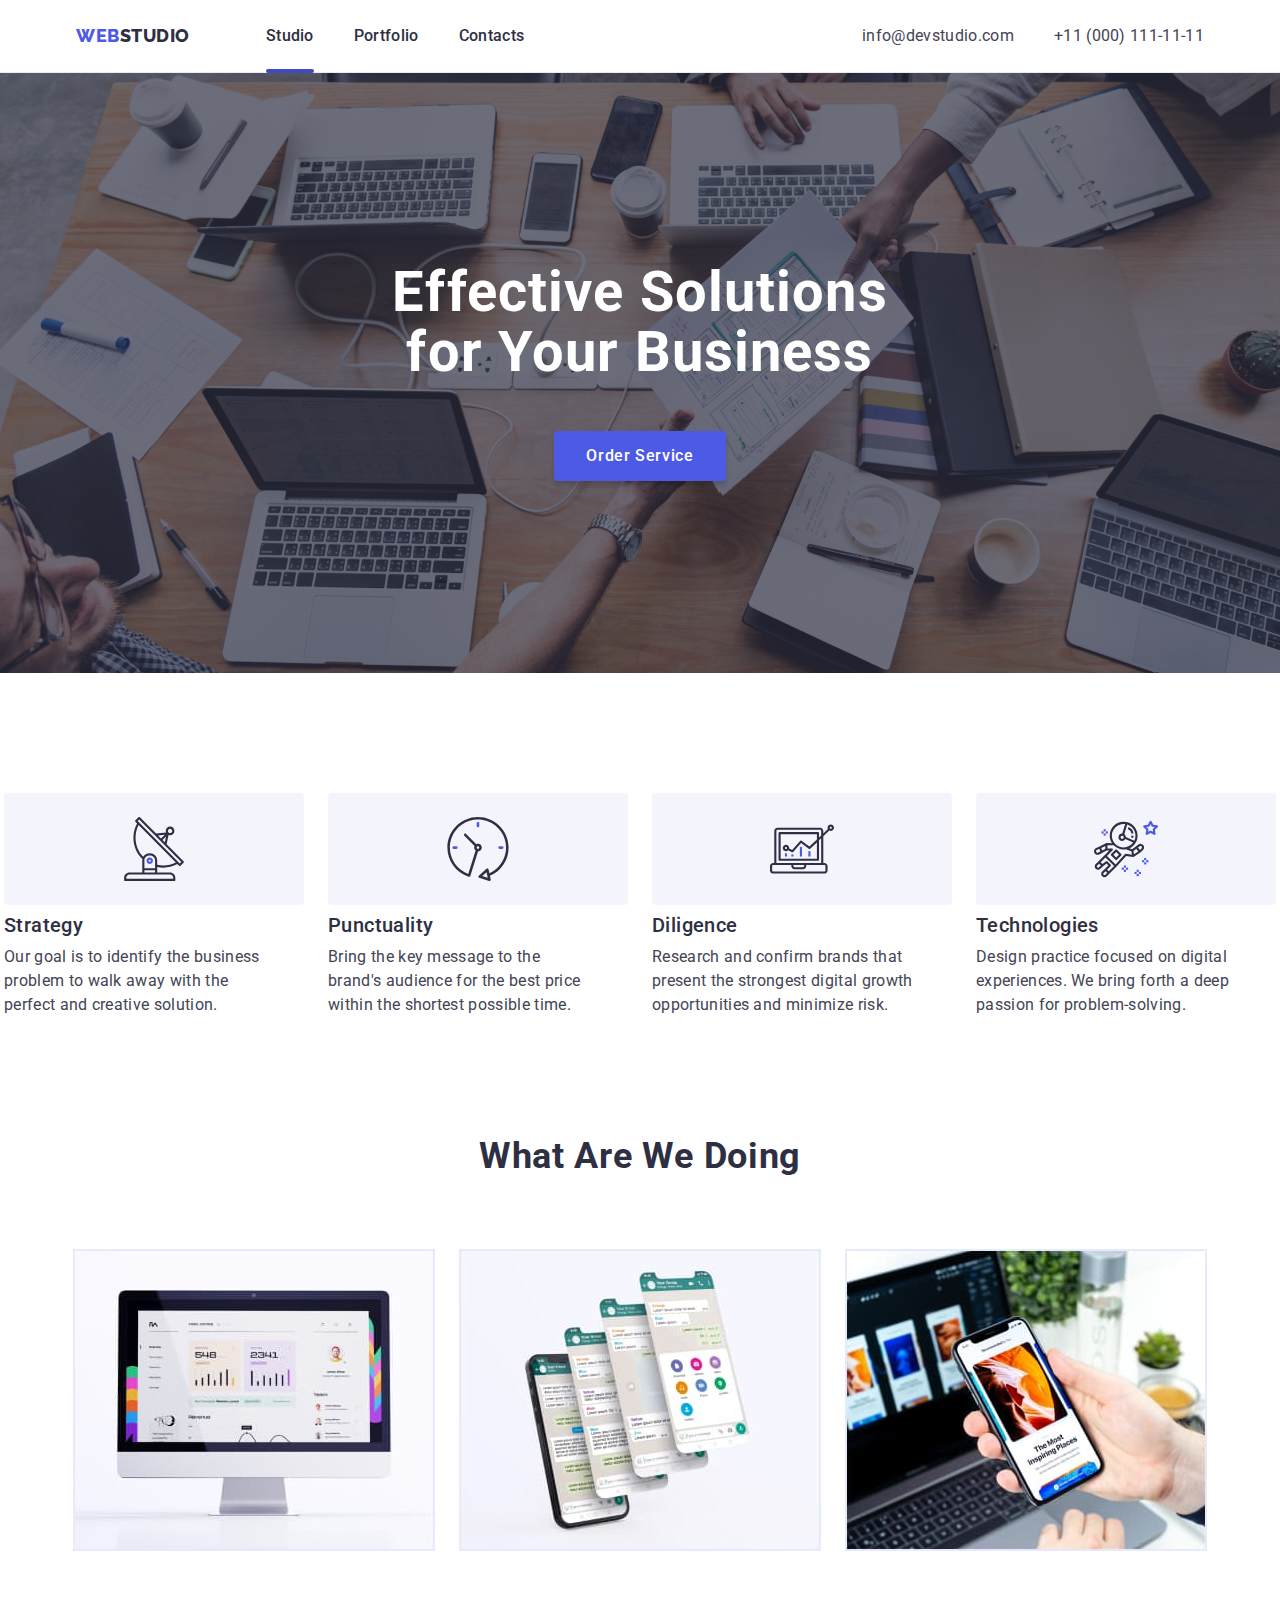
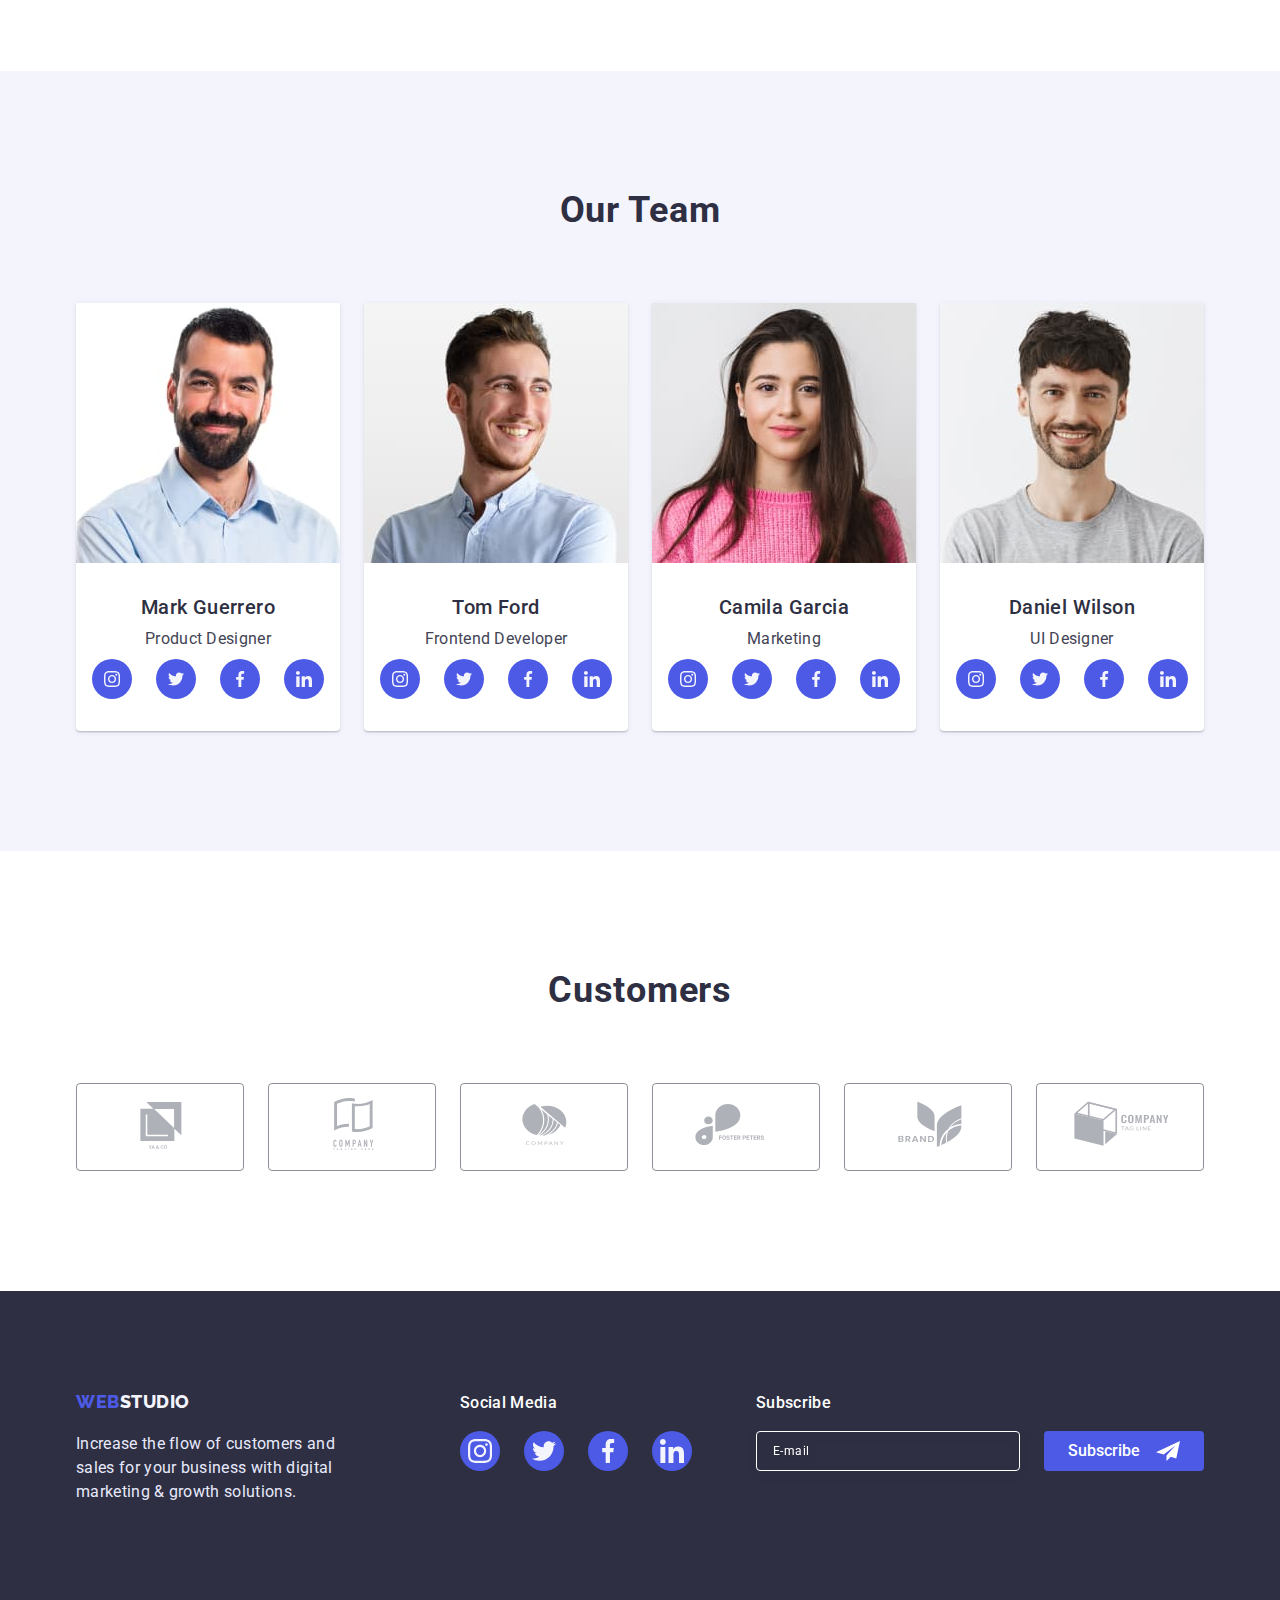
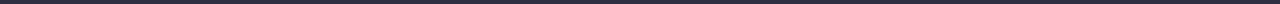
==== commit 70061e2c: "fix" ====
--- a/index.html
+++ b/index.html
@@ -361,16 +361,14 @@
                     </div>
                     <div>
                         <p class="title-social-links">Subscribe</p>
-                        <form>
-                            <div class="footer-flex-subscribe">
-                                <input type="email" name="subscribe_email" placeholder="E-mail" class="footer-placeholder" />
-                                <button class="footer-btn-subscribe">
-                                    Subscribe
-                                    <svg class="ft-icon-sb" width="24" height="24">
-                                        <use href="./images/icons.svg#icon-telegram"></use>
-                                    </svg>
-                                </button>
-                            </div>
+                        <form class="footer-flex-subscribe">
+                            <input type="email" name="subscribe_email" placeholder="E-mail" class="footer-placeholder" />
+                            <button class="footer-btn-subscribe">
+                                Subscribe
+                                <svg class="ft-icon-sb" width="24" height="24">
+                                    <use href="./images/icons.svg#icon-telegram"></use>
+                                </svg>
+                            </button>
                         </form>
                     </div>
                 </div>
@@ -398,7 +396,14 @@
                     <label class="modal-form-field">
                         <span class="modal-form-label">Phone</span>
                         <span class="modal-form-input-wrapper">
-                            <input type="tel" name="user_tel" title="XXX-XXX-XX-XX" pattern="[0-9]{3}-[0-9]{3}-[0-9]{2}-[0-9]{2}" class="modal-form-input" required />
+                            <input
+                                type="tel"
+                                name="user_tel"
+                                title="XXX-XXX-XX-XX"
+                                pattern="[0-9]{3}-[0-9]{3}-[0-9]{2}-[0-9]{2}"
+                                class="modal-form-input"
+                                required
+                            />
                             <svg class="modal-form-icon">
                                 <use href="./images/icons.svg#icon-form-phone"></use>
                             </svg>
@@ -415,7 +420,7 @@
                     </label>
                     <label for="form_user_comment" class="modal-form-label">Comment</label>
                     <textarea name="user_comment" id="form_user_comment" placeholder="Text input" class="modal-form-comment"></textarea>
-                    <input type="checkbox" id="modal-user-policy" name="user_policy" class="modal-form-check visually-hidden" required/>
+                    <input type="checkbox" id="modal-user-policy" name="user_policy" class="modal-form-check visually-hidden" required />
                     <label for="modal-user-policy" class="modal-form-checkbox">
                         I accept the terms and conditions of the&nbsp;<a href="#">Privacy Policy</a>
                     </label>
--- a/css/styles.css
+++ b/css/styles.css
@@ -477,14 +477,19 @@
 }
 .footer-l {
     display: flex;
-    gap: 120px;
+}
+.footer-l div:first-child {
+    margin-right: 120px;
+}
+.footer-l div:last-child {
+    margin-left: auto;
 }
 
 .title-social-links {
     font-style: normal;
     font-weight: 500;
     font-size: 16px;
-    line-height: 0.66;
+    line-height: 1.5;
     letter-spacing: 0.02em;
     color: #ffffff;
     margin-bottom: 16px;
@@ -501,11 +506,10 @@
 .modal {
     position: absolute;
     width: 408px;
-    min-height: 576px;
     background-color: #fcfcfc;
     box-shadow: 0px 1px 1px rgba(0, 0, 0, 0.14), 0px 1px 3px rgba(0, 0, 0, 0.12), 0px 2px 1px rgba(0, 0, 0, 0.2);
     border-radius: 4px;
-    padding: 72px 24px;
+    padding: 72px 24px 24px 24px;
     top: 50%;
     left: 50%;
     transform: translate(-50%, -50%) scale(1);
@@ -553,7 +557,7 @@
     letter-spacing: 0.02em;
     color: #2e2f42;
     display: block;
-    margin-bottom: 8px;
+    margin-bottom: 16px;
 }
 .modal-form-field {
     display: block;
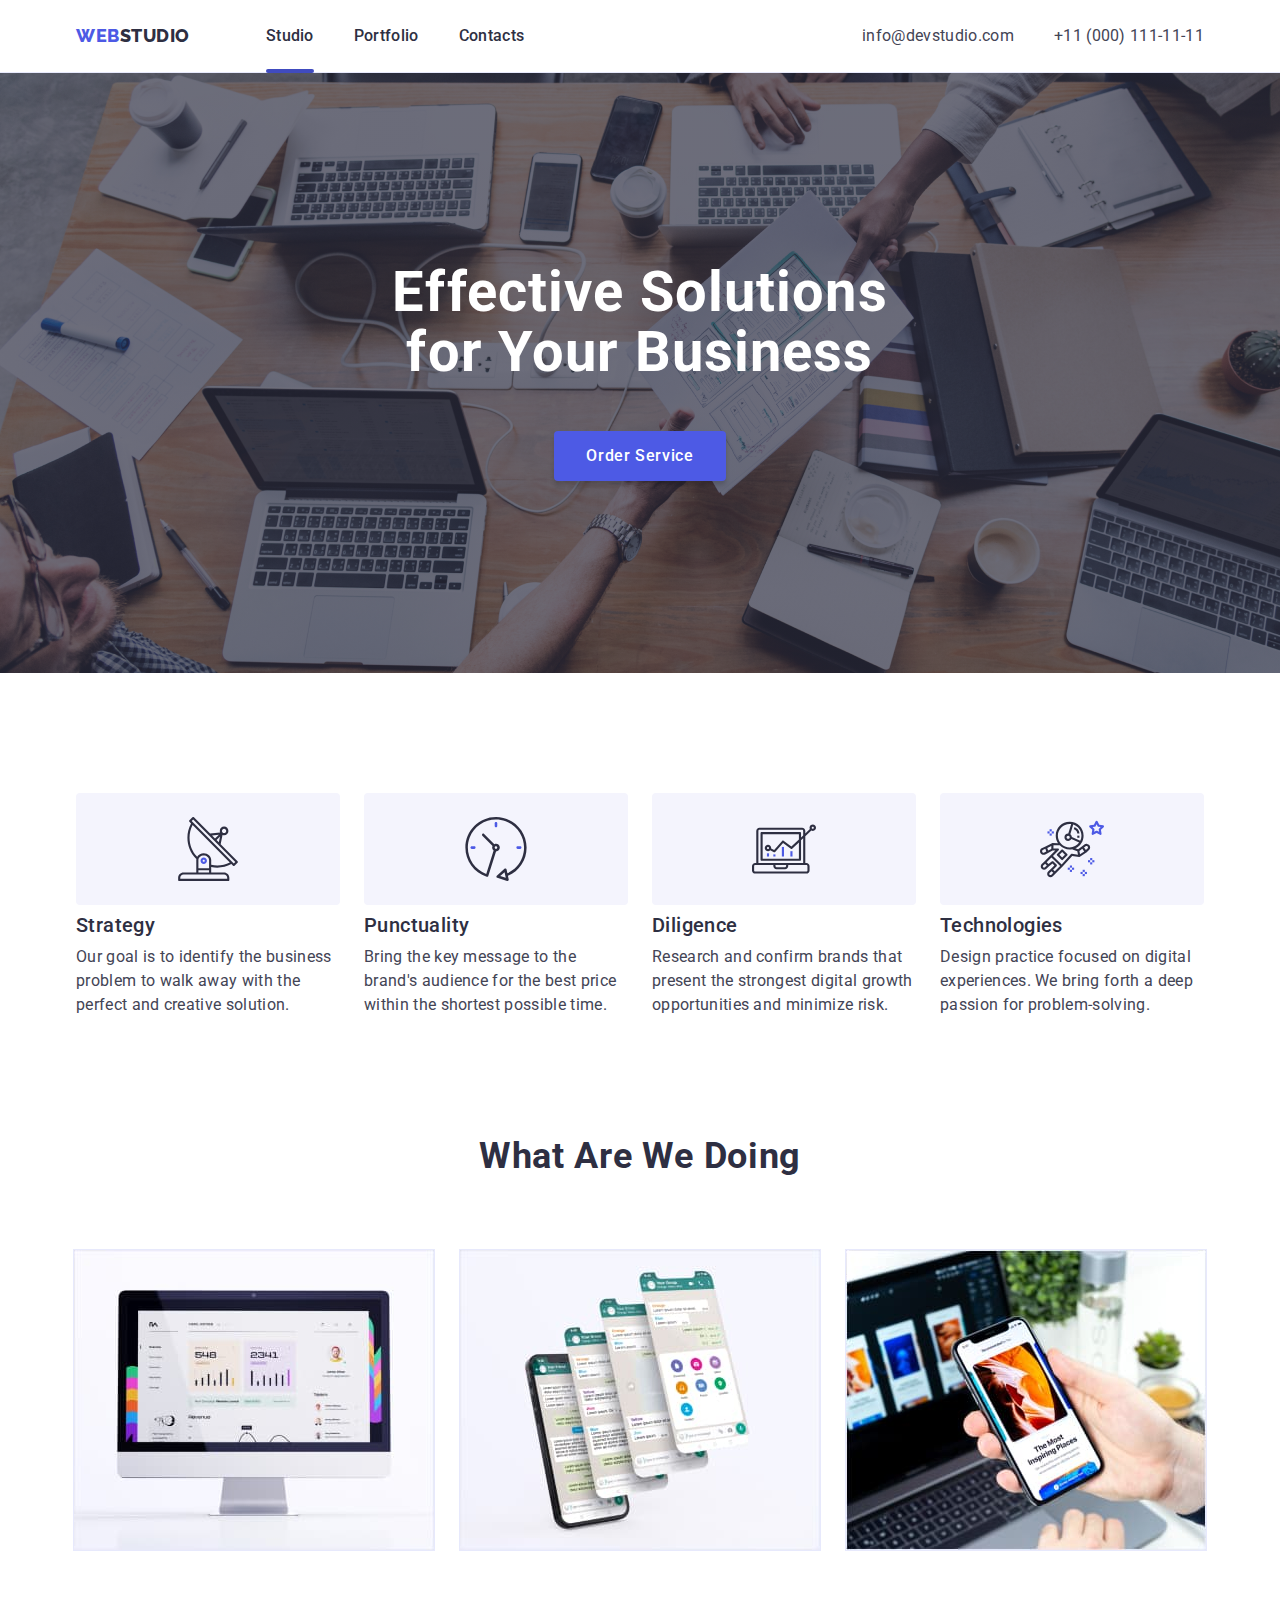
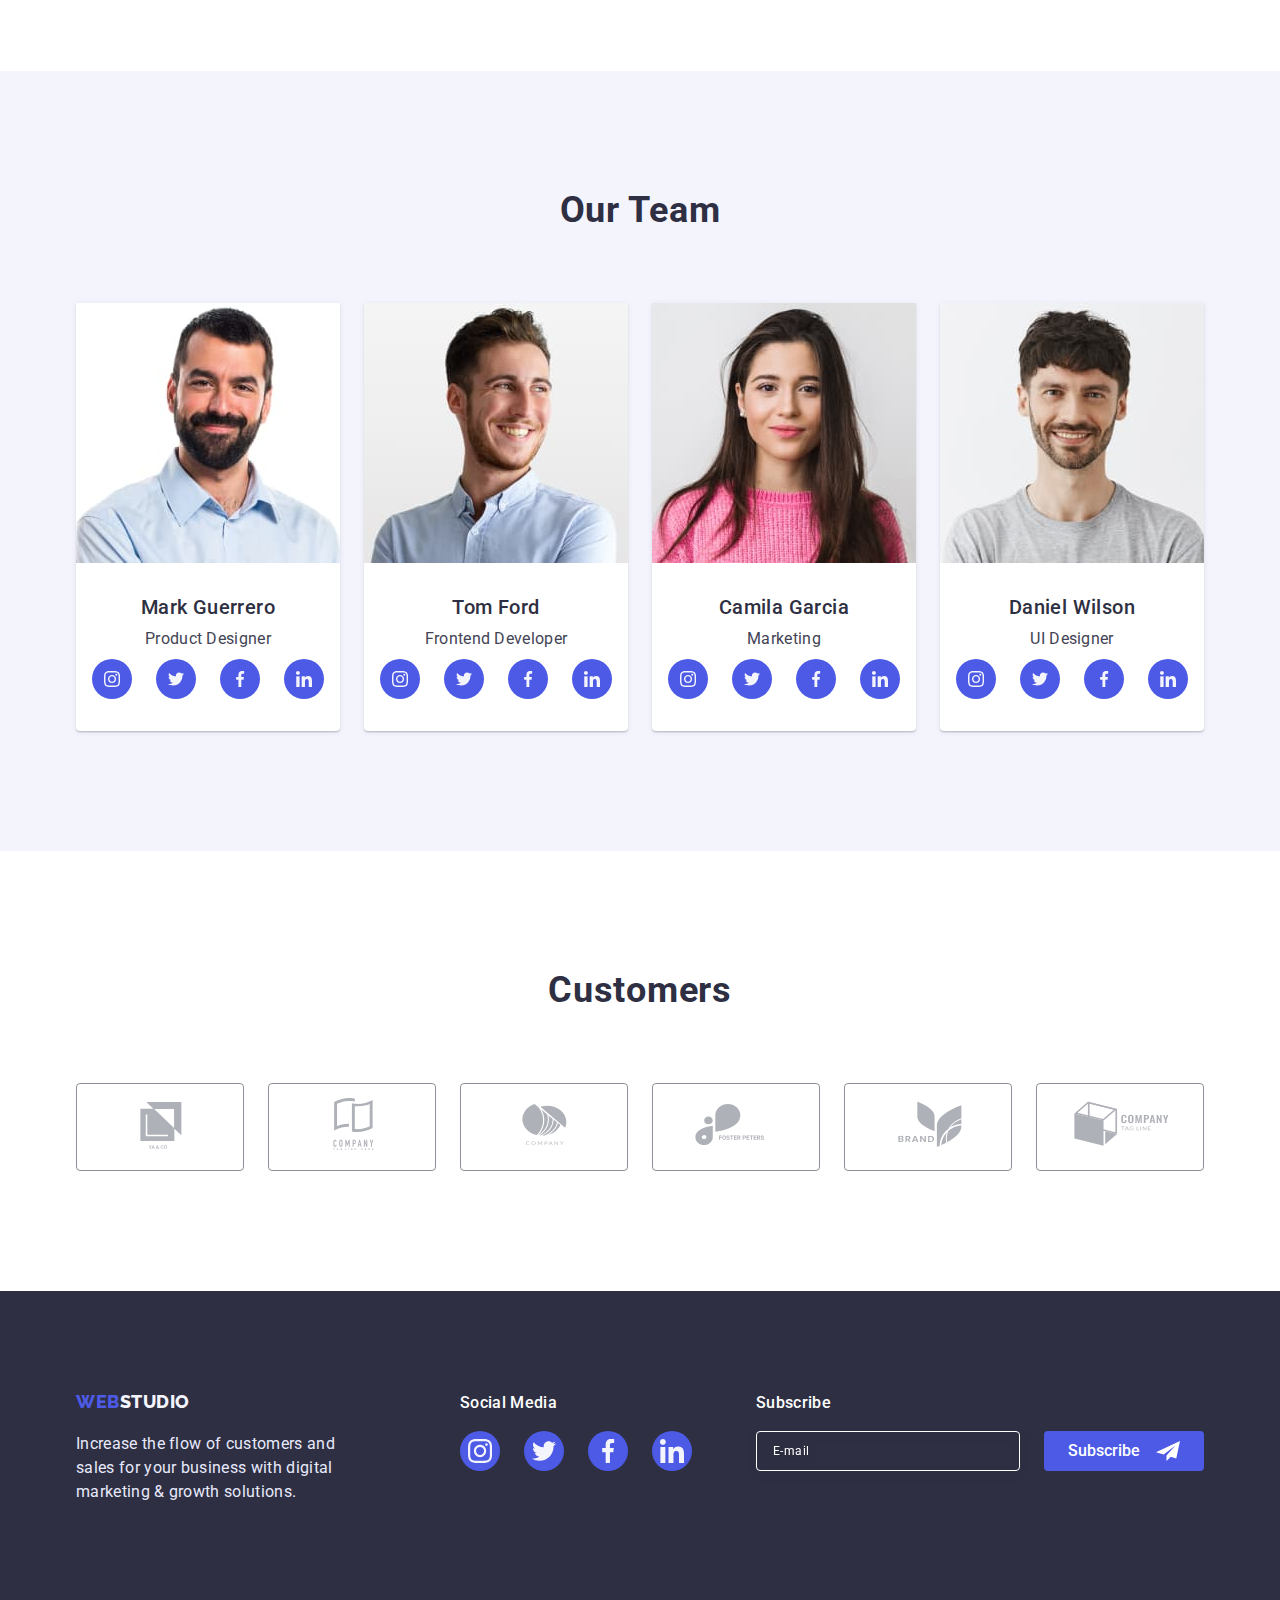
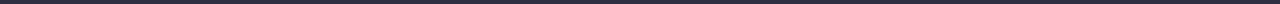
==== commit e0e77024: "fix" ====
--- a/index.html
+++ b/index.html
@@ -53,7 +53,7 @@
                     <ul class="list list-std">
                         <li>
                             <div class="std-bg-svg">
-                                <svg class="studio-svg" wight="64" height="64">
+                                <svg class="studio-svg" width="64" height="64">
                                     <use href="./images/icons.svg#icon-sputnik"></use>
                                 </svg>
                             </div>
@@ -64,7 +64,7 @@
                         </li>
                         <li>
                             <div class="std-bg-svg">
-                                <svg class="studio-svg" wight="64" height="64">
+                                <svg class="studio-svg" width="64" height="64">
                                     <use href="./images/icons.svg#icon-clock"></use>
                                 </svg>
                             </div>
@@ -75,7 +75,7 @@
                         </li>
                         <li>
                             <div class="std-bg-svg">
-                                <svg class="studio-svg" wight="64" height="64">
+                                <svg class="studio-svg" width="64" height="64">
                                     <use href="./images/icons.svg#icon-diagram"></use>
                                 </svg>
                             </div>
@@ -86,7 +86,7 @@
                         </li>
                         <li>
                             <div class="std-bg-svg">
-                                <svg class="studio-svg" wight="64" height="64">
+                                <svg class="studio-svg" width="64" height="64">
                                     <use href="./images/icons.svg#icon-astronaut"></use>
                                 </svg>
                             </div>
